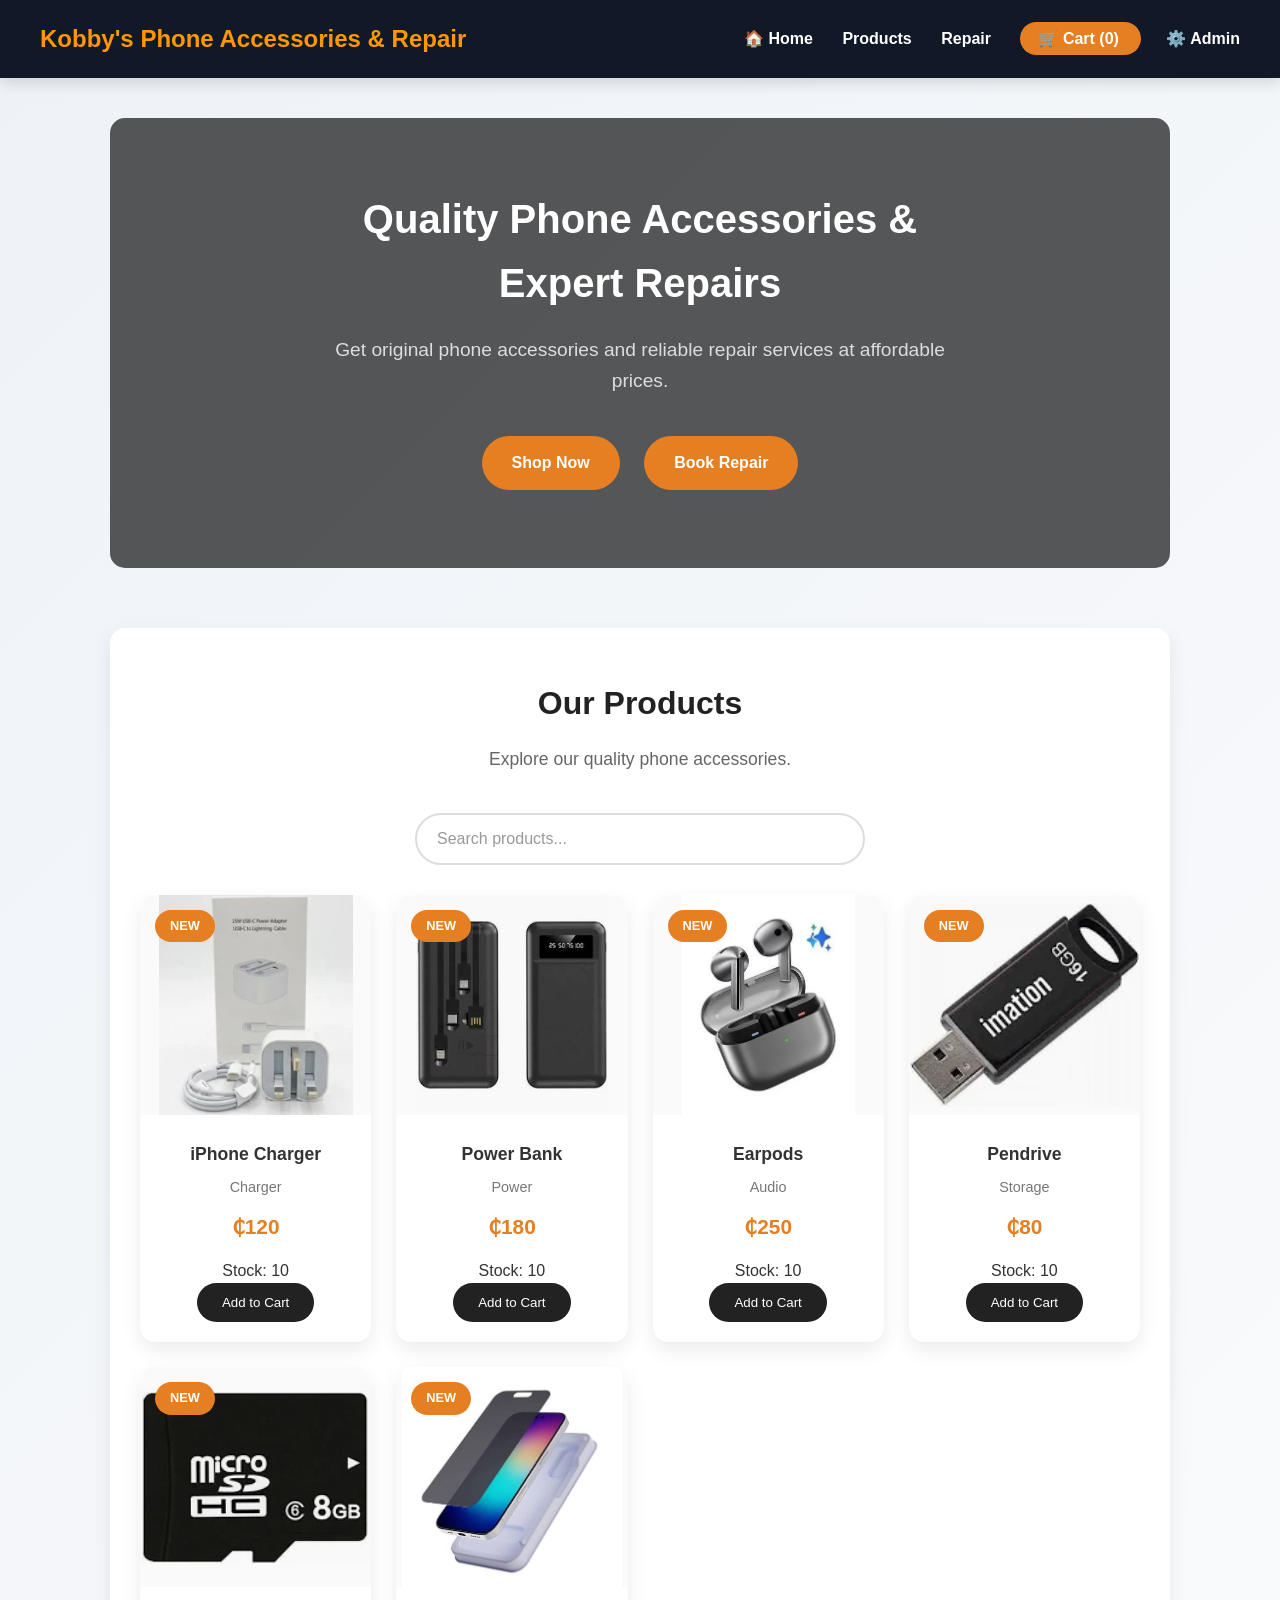
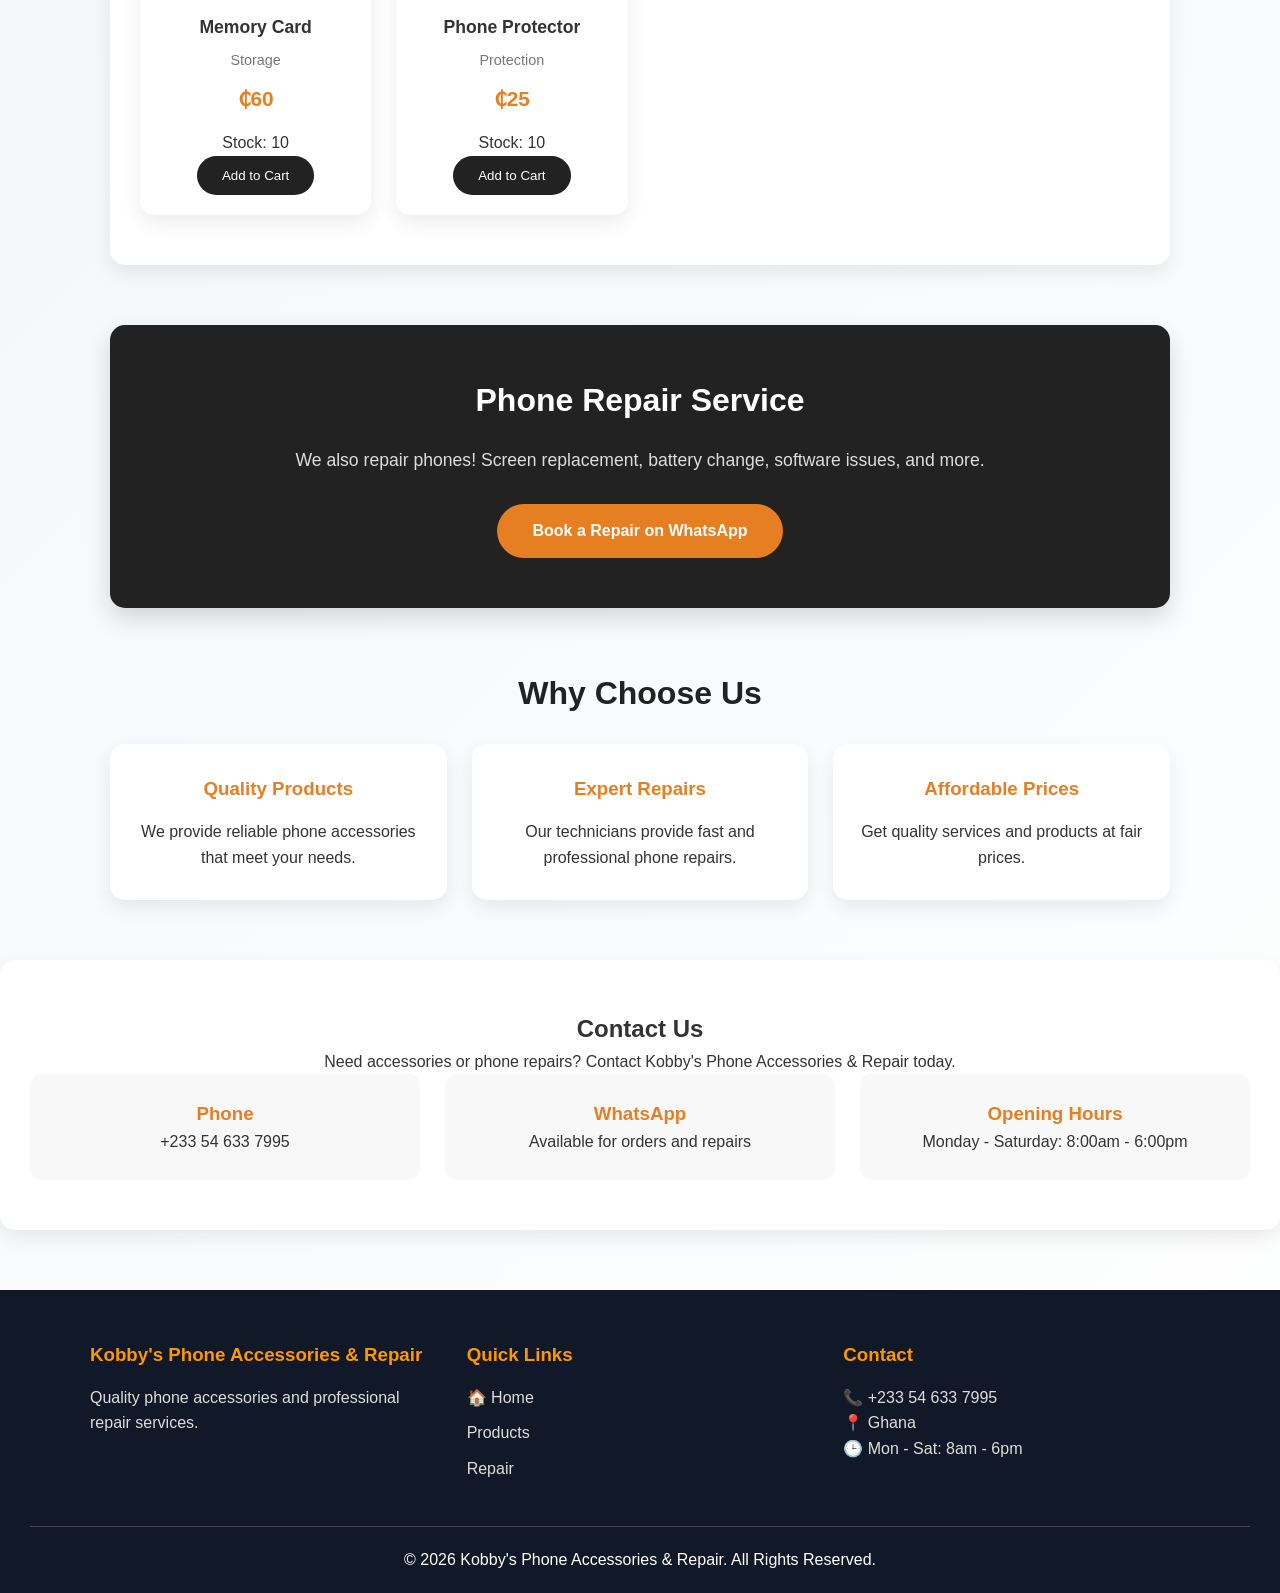
==== index.html @ e7583366 "First upload of Kobby Phone Accessories website" ====
<!DOCTYPE html>
<html lang="en">

<head>

<meta charset="UTF-8">

<meta name="viewport" content="width=device-width, initial-scale=1.0">

<title>
Kobby's Phone Accessories & Repair
</title>

<link rel="stylesheet" href="css/style.css">

</head>


<body>


<header>

<h1>
Kobby's Phone Accessories & Repair
</h1>


<nav>

<a href="index.html">
🏠 Home
</a>


<a href="#products">
Products
</a>


<a href="#repair">
Repair
</a>


<a href="cart.html" class="cart-link">
🛒 Cart (<span id="cart-count">0</span>)
</a>


<a href="admin-login.html">
⚙️ Admin
</a>


</nav>

</header>




<main>


<!-- HERO SECTION -->

<section class="hero">


<div class="hero-content">


<h2>
Quality Phone Accessories & Expert Repairs
</h2>



<p>
Get original phone accessories and reliable repair services 
at affordable prices.
</p>



<div class="hero-buttons">


<a href="#products">
Shop Now
</a>


<a href="#repair">
Book Repair
</a>


</div>


</div>


</section>





<!-- PRODUCTS SECTION -->

<section class="shop-section" id="products">


<h2>
Our Products
</h2>



<p class="shop-description">
Explore our quality phone accessories.
</p>

<input 
type="text"
id="product-search"
placeholder="Search products..."
>


<!-- Products loaded automatically from Admin -->

<div class="products" id="product-list">


</div>



</section>
<!-- REPAIR SERVICE SECTION -->

<section class="repair-section" id="repair">


<h2>
Phone Repair Service
</h2>



<p>
We also repair phones! Screen replacement, battery change,
software issues, and more.
</p>




<a href="https://wa.me/233546337995?text=Hello%20Kobby%2C%20I%20want%20to%20book%20a%20phone%20repair"
class="repair-btn"
target="_blank">

Book a Repair on WhatsApp

</a>



</section>






<!-- WHY CHOOSE US SECTION -->

<section class="why-us">


<h2>
Why Choose Us
</h2>




<div class="features">



<div class="feature-card">


<h3>
Quality Products
</h3>


<p>
We provide reliable phone accessories
that meet your needs.
</p>


</div>





<div class="feature-card">


<h3>
Expert Repairs
</h3>


<p>
Our technicians provide fast and
professional phone repairs.
</p>


</div>





<div class="feature-card">


<h3>
Affordable Prices
</h3>


<p>
Get quality services and products
at fair prices.
</p>


</div>



</div>



</section>



</main>






<!-- CONTACT SECTION -->

<section class="contact-section">


<h2>
Contact Us
</h2>



<p>
Need accessories or phone repairs?
Contact Kobby's Phone Accessories & Repair today.
</p>




<div class="contact-info">



<div>

<h3>
Phone
</h3>


<p>
+233 54 633 7995
</p>


</div>





<div>

<h3>
WhatsApp
</h3>


<p>
Available for orders and repairs
</p>


</div>





<div>

<h3>
Opening Hours
</h3>


<p>
Monday - Saturday: 8:00am - 6:00pm
</p>


</div>



</div>



</section>
<footer>


<div class="footer-content">



<div class="footer-box">


<h3>
Kobby's Phone Accessories & Repair
</h3>



<p>
Quality phone accessories and
professional repair services.
</p>



</div>






<div class="footer-box">


<h3>
Quick Links
</h3>



<a href="index.html">
🏠 Home
</a>



<a href="#products">
Products
</a>



<a href="#repair">
Repair
</a>



</div>







<div class="footer-box">


<h3>
Contact
</h3>



<p>
📞 +233 54 633 7995
</p>



<p>
📍 Ghana
</p>



<p>
🕒 Mon - Sat: 8am - 6pm
</p>



</div>




</div>





<div class="copyright">


<p>

&copy; 2026 Kobby's Phone Accessories & Repair.
All Rights Reserved.

</p>


</div>



</footer>





<script src="js/script.js"></script>


</body>

</html>
---- css/style.css ----
/* =========================
   RESET
========================= */

* {
    margin: 0;
    padding: 0;
    box-sizing: border-box;
}


/* =========================
   BODY DESIGN
========================= */

body {

    font-family: Arial, Helvetica, sans-serif;

    line-height: 1.6;

    background: linear-gradient(
        135deg,
        #eef2f7,
        #ffffff
    );

    color: #333;

}



/* =========================
   HEADER DESIGN
========================= */

header {

    background:#111827;

    color:white;

    padding:20px 40px;

    display:flex;

    justify-content:space-between;

    align-items:center;

    flex-wrap:wrap;

    box-shadow:0 4px 15px rgba(0,0,0,0.15);

    position:sticky;

    top:0;

    z-index:1000;

}


header h1 {

    font-size:1.5rem;

    color:#ff9800;

}


nav a {

    color:white;

    text-decoration:none;

    margin-left:25px;

    font-size:1rem;

    font-weight:bold;

    transition:0.3s;

}


nav a:hover {

    color:#ff9800;

}

/* Cart Button */

.cart-link {

    background:#e67e22;

    padding:8px 18px;

    border-radius:25px;

}


.cart-link:hover {

    background:#d35400;

    color:white;

}

nav a:hover {

    color:#ffcc00;

}



/* =========================
   MAIN
========================= */

main {

    max-width:1100px;

    margin:40px auto;

    padding:0 20px;

}


main h2 {

    margin-bottom:25px;

    text-align:center;

    font-size:2rem;

    color:#222;

}



main section {

    margin-bottom:60px;

}




/* =========================
   HERO SECTION
========================= */

.hero {

    background:linear-gradient(
        rgba(0,0,0,0.65),
        rgba(0,0,0,0.65)
    );

    min-height:450px;

    border-radius:15px;

    display:flex;

    justify-content:center;

    align-items:center;

    text-align:center;

    color:white;

}


.hero-content {

    max-width:700px;

    padding:30px;

}


.hero-content h2 {

    font-size:2.5rem;

    margin-bottom:20px;

    color:white;

}


.hero-content p {

    font-size:1.2rem;

    color:#ddd;

    margin-bottom:30px;

}



.hero-buttons a {

    display:inline-block;

    background:#e67e22;

    color:white;

    text-decoration:none;

    padding:14px 30px;

    border-radius:30px;

    margin:10px;

    font-weight:bold;

    transition:0.3s;

}


.hero-buttons a:hover {

    background:#d35400;

    transform:translateY(-3px);

}




/* =========================
   PRODUCTS
========================= */


.products {

    display:grid;

    grid-template-columns:repeat(auto-fit,minmax(220px,1fr));

    gap:25px;

}



.product-card {

    background:white;

    border-radius:15px;

    overflow:hidden;

    box-shadow:0 8px 20px rgba(0,0,0,0.08);

    transition:0.3s;

    text-align:center;

    padding-bottom:20px;

}



.product-card:hover {

    transform:translateY(-8px);

    box-shadow:0 15px 30px rgba(0,0,0,0.15);

}



.product-card img {

    width:100%;

    height:220px;

    object-fit:contain;

    background:#fafafa;

}



.product-card h3 {

    margin:18px 10px 8px;

    font-size:1.1rem;

}



.product-card .price {

    font-size:1.3rem;

    font-weight:bold;

    color:#e67e22;

    margin-bottom:15px;

}



.product-card button {

    background:#222;

    color:white;

    border:none;

    padding:12px 25px;

    border-radius:25px;

    cursor:pointer;

    transition:0.3s;

}



.product-card button:hover {

    background:#e67e22;

}



/* =========================
   REPAIR SECTION
========================= */


.repair-section {

    background:#222;

    color:white;

    padding:50px 30px;

    border-radius:15px;

    text-align:center;

    box-shadow:0 10px 25px rgba(0,0,0,0.15);

}



.repair-section h2 {

    color:white;

    font-size:2rem;

    margin-bottom:20px;

}



.repair-section p {

    color:#ddd;

    max-width:700px;

    margin:0 auto 30px;

    font-size:1.1rem;

}



.repair-btn {

    display:inline-block;

    background:#e67e22;

    color:white;

    text-decoration:none;

    padding:14px 35px;

    border-radius:30px;

    font-weight:bold;

}



.repair-btn:hover {

    background:#d35400;

}




/* =========================
   WHY CHOOSE US
========================= */


.why-us {

    text-align:center;

}



.features {

    display:grid;

    grid-template-columns:repeat(auto-fit,minmax(220px,1fr));

    gap:25px;

}



.feature-card {

    background:white;

    padding:30px 20px;

    border-radius:15px;

    box-shadow:0 8px 20px rgba(0,0,0,0.08);

    transition:0.3s;

}



.feature-card:hover {

    transform:translateY(-8px);

}



.feature-card h3 {

    color:#e67e22;

    margin-bottom:15px;

}



/* =========================
   CONTACT SECTION
========================= */


.contact-section {

    background:white;

    padding:50px 30px;

    border-radius:15px;

    text-align:center;

    box-shadow:0 8px 20px rgba(0,0,0,0.08);

}



.contact-info {

    display:grid;

    grid-template-columns:repeat(auto-fit,minmax(220px,1fr));

    gap:25px;

}



.contact-info div {

    background:#f8f8f8;

    padding:25px;

    border-radius:12px;

}



.contact-info h3 {

    color:#e67e22;

}




/* =========================
   CART
========================= */


#cart-items {

    margin-top:25px;

}


#checkout-btn {

    background:#27ae60;

    color:white;

    border:none;

    padding:12px 28px;

    border-radius:5px;

    cursor:pointer;

}



/* =========================
   FOOTER DESIGN
========================= */


footer {

    background:#111827;

    color:white;

    margin-top:60px;

    padding:50px 30px 20px;

}



.footer-content {

    max-width:1100px;

    margin:auto;

    display:grid;

    grid-template-columns:repeat(auto-fit,minmax(220px,1fr));

    gap:30px;

}



.footer-box h3 {

    color:#ff9800;

    margin-bottom:15px;

}



.footer-box p {

    color:#ddd;

}



.footer-box a {

    display:block;

    color:#ddd;

    text-decoration:none;

    margin-bottom:10px;

}



.footer-box a:hover {

    color:#ff9800;

}



.copyright {

    text-align:center;

    border-top:1px solid #444;

    margin-top:35px;

    padding-top:20px;

}




/* =========================
   MOBILE
========================= */


@media(max-width:600px){


header {

    flex-direction:column;

    text-align:center;

}


nav a {

    margin:0 10px;

}


.hero-content h2 {

    font-size:1.8rem;

}


.contact-info {

    grid-template-columns:1fr;

}


}
/* =========================
   SHOP SECTION
========================= */

.shop-section {

    text-align:center;

}


.shop-description {

    max-width:700px;

    margin:0 auto 35px;

    color:#555;

    font-size:1.1rem;

}
/* =========================
   SHOP SECTION DESIGN
========================= */

.shop-section {

    background:white;

    padding:50px 30px;

    border-radius:15px;

    box-shadow:0 8px 20px rgba(0,0,0,0.08);

}


.shop-section h2 {

    color:#222;

    margin-bottom:15px;

}


.shop-description {

    max-width:700px;

    margin:0 auto 40px;

    color:#666;

    font-size:1.1rem;

}
/* =========================
   CART PAGE DESIGN
========================= */


.cart-section {

    background:white;

    padding:40px 30px;

    border-radius:15px;

    box-shadow:0 8px 20px rgba(0,0,0,0.08);

}



.cart-section h2 {

    text-align:center;

    margin-bottom:30px;

    color:#222;

}



#cart-items {

    margin-top:20px;

}



.cart-item {

    display:flex;

    justify-content:space-between;

    align-items:center;

    background:#f8f8f8;

    padding:20px;

    margin-bottom:15px;

    border-radius:10px;

}



.cart-item h3 {

    margin-bottom:5px;

}



.cart-item p {

    color:#e67e22;

    font-weight:bold;

}



.cart-summary {

    margin-top:35px;

    padding:25px;

    background:#111827;

    color:white;

    border-radius:12px;

    text-align:right;

}



.cart-summary h3 {

    margin-bottom:20px;

}



#checkout-btn {

    display:inline-block;

    background:#e67e22;

    color:white;

    text-decoration:none;

    border:none;

    padding:14px 30px;

    border-radius:30px;

    cursor:pointer;

    font-weight:bold;

}


#checkout-btn:hover {

    background:#d35400;

}



#checkout-btn:hover {

    background:#d35400;

}
/* =========================
   CART BUTTONS DESIGN
========================= */


.cart-item button {

    border:none;

    padding:8px 14px;

    margin-left:8px;

    border-radius:20px;

    cursor:pointer;

    font-weight:bold;

}



.cart-item button:first-of-type,
.cart-item button:nth-of-type(2) {

    background:#111827;

    color:white;

}



.cart-item button:first-of-type:hover,
.cart-item button:nth-of-type(2):hover {

    background:#ff9800;

}



.cart-item button:last-child {

    background:#e74c3c;

    color:white;

}



.cart-item button:last-child:hover {

    background:#c0392b;

}



.cart-item span {

    font-weight:bold;

    margin:0 10px;

}
/* =========================
   CHECKOUT PAGE
========================= */

.checkout-section {

    max-width:600px;

    margin:60px auto;

    background:white;

    padding:40px;

    border-radius:20px;

    box-shadow:0 10px 25px rgba(0,0,0,0.1);

    text-align:center;

}


.checkout-section h2 {

    font-size:2rem;

    margin-bottom:30px;

    color:#222;

}



#checkout-form input,
#checkout-form textarea {

    width:100%;

    padding:15px;

    margin-bottom:20px;

    border:1px solid #ddd;

    border-radius:10px;

    font-size:1rem;

    outline:none;

}



#checkout-form input:focus,
#checkout-form textarea:focus {

    border-color:#e67e22;

}



#checkout-form textarea {

    height:120px;

    resize:none;

}



#checkout-total {

    margin:20px 0;

    color:#e67e22;

    font-size:1.4rem;

}



#checkout-form button {

    background:#27ae60;

    color:white;

    border:none;

    padding:15px 40px;

    border-radius:30px;

    cursor:pointer;

    font-weight:bold;

    font-size:1rem;

}



#checkout-form button:hover {

    background:#219150;

}
/* =========================
   ORDER SUMMARY
========================= */

#order-summary {

    background:#f8f8f8;

    padding:20px;

    border-radius:15px;

    margin-bottom:25px;

    text-align:left;

}



.summary-item {

    display:flex;

    justify-content:space-between;

    align-items:center;

    padding:12px 0;

    border-bottom:1px solid #ddd;

}



.summary-item:last-child {

    border-bottom:none;

}



.summary-item p {

    margin:0;

    color:#333;

}



.summary-item strong {

    color:#e67e22;

}
/* =========================
   CHECKOUT PAGE
========================= */


.checkout-section {

    max-width:700px;

    margin:50px auto;

    background:white;

    padding:40px;

    border-radius:20px;

    box-shadow:0 10px 25px rgba(0,0,0,0.1);

}


.checkout-section h2 {

    text-align:center;

    margin-bottom:30px;

    color:#222;

}



.checkout-box {

    background:#f8fafc;

    padding:25px;

    margin-bottom:25px;

    border-radius:15px;

}



.checkout-box h3 {

    margin-bottom:20px;

    color:#e67e22;

}



.checkout-box input,
.checkout-box textarea {

    width:100%;

    padding:15px;

    margin-bottom:15px;

    border:1px solid #ddd;

    border-radius:10px;

    font-size:1rem;

}



.checkout-box textarea {

    height:120px;

    resize:none;

}



.place-order-btn {

    width:100%;

    background:#27ae60;

    color:white;

    border:none;

    padding:15px;

    border-radius:30px;

    font-size:1.1rem;

    font-weight:bold;

    cursor:pointer;

    transition:0.3s;

}



.place-order-btn:hover {

    background:#219150;

}
/* =========================
   ORDER SUMMARY DESIGN
========================= */

#order-summary {

    margin-top:20px;

}


.summary-item {

    display:flex;

    justify-content:space-between;

    align-items:center;

    background:white;

    padding:15px;

    margin-bottom:12px;

    border-radius:10px;

    border:1px solid #eee;

}


.summary-item p {

    margin:0;

    color:#333;

}


.summary-item strong {

    color:#e67e22;

    font-size:1.1rem;

}
/* =========================
   CART PAGE DESIGN
========================= */


.cart-section {

    background:white;

    padding:40px;

    border-radius:20px;

    box-shadow:0 10px 25px rgba(0,0,0,0.1);

}



.cart-section h2 {

    text-align:center;

    margin-bottom:30px;

}



.cart-item {

    display:flex;

    justify-content:space-between;

    align-items:center;

    background:#f8fafc;

    padding:20px;

    margin-bottom:15px;

    border-radius:15px;

}



.cart-item h3 {

    margin-bottom:5px;

}



.cart-item p {

    color:#666;

}



.cart-item button {

    border:none;

    padding:8px 14px;

    margin-left:5px;

    border-radius:20px;

    cursor:pointer;

    background:#222;

    color:white;

}



.cart-item button:hover {

    background:#e67e22;

}



.cart-summary {

    margin-top:30px;

    text-align:right;

}



#checkout-btn {

    display:inline-block;

    background:#27ae60;

    color:white;

    padding:14px 30px;

    border-radius:30px;

    text-decoration:none;

    font-weight:bold;

}



#checkout-btn:hover {

    background:#219150;

}
/* =========================
   IMPROVED MOBILE DESIGN
========================= */

@media(max-width:600px){


/* BODY */

body {

    overflow-x:hidden;

}


/* HEADER */

header {

    padding:15px 15px;

    flex-direction:column;

    gap:15px;

}


header h1 {

    font-size:1.2rem;

    text-align:center;

}


nav {

    display:flex;

    flex-wrap:wrap;

    justify-content:center;

    gap:10px;

}


nav a {

    margin:0;

    font-size:0.9rem;

}



/* MAIN */

main {

    margin:20px auto;

    padding:0 12px;

}



/* HERO */

.hero {

    min-height:380px;

    border-radius:12px;

}


.hero-content {

    padding:20px;

}


.hero-content h2 {

    font-size:1.6rem;

}


.hero-content p {

    font-size:1rem;

}



.hero-buttons a {

    display:block;

    margin:12px auto;

    width:80%;

}



/* PRODUCTS */

.shop-section {

    padding:25px 15px;

}


.products {

    grid-template-columns:1fr;

    gap:20px;

}



.product-card {

    width:100%;

}


.product-card img {

    height:200px;

}



/* REPAIR */

.repair-section {

    padding:30px 15px;

}


.repair-section h2 {

    font-size:1.5rem;

}



/* FEATURES */

.features {

    grid-template-columns:1fr;

}


.feature-card {

    padding:25px 15px;

}



/* CONTACT */

.contact-section {

    padding:30px 15px;

}


.contact-info {

    grid-template-columns:1fr;

}



/* CART */

.cart-section {

    padding:20px 15px;

}



.cart-item {

    flex-direction:column;

    align-items:flex-start;

    gap:15px;

}


.cart-item div:last-child {

    width:100%;

    display:flex;

    justify-content:center;

    flex-wrap:wrap;

}



.cart-item button {

    margin:5px;

}



/* CART SUMMARY */

.cart-summary {

    text-align:center;

}



#checkout-btn {

    width:100%;

    text-align:center;

}



/* CHECKOUT */


.checkout-section {

    padding:25px 15px;

    margin:30px auto;

}



.checkout-section h2 {

    font-size:1.5rem;

}



#checkout-form input,
#checkout-form textarea {

    font-size:16px;

}



/* ORDER SUMMARY */

.summary-item {

    flex-direction:column;

    align-items:flex-start;

    gap:8px;

}



/* FOOTER */

footer {

    padding:25px 15px;

}


.footer-content {

    display:block;

}


.footer-box {

    margin-bottom:25px;

}


}
/* =========================
   PRODUCT CARD IMPROVEMENT
========================= */

.product-card {

    position:relative;

    overflow:hidden;

}


.product-card img {

    transition:0.4s;

}


.product-card:hover img {

    transform:scale(1.05);

}


/* PRODUCT BADGE */

.product-badge {

    position:absolute;

    top:15px;

    left:15px;

    background:#e67e22;

    color:white;

    padding:6px 15px;

    border-radius:20px;

    font-size:0.8rem;

    font-weight:bold;

}



/* CATEGORY */

.category {

    color:#777;

    font-size:0.9rem;

    margin-bottom:10px;

}



/* MOBILE PRODUCT DESIGN */

@media(max-width:600px){


.product-card {

    border-radius:20px;

    padding-bottom:25px;

}


.product-card img {

    height:230px;

}


.product-card h3 {

    font-size:1.2rem;

}


.product-card .price {

    font-size:1.5rem;

}


.product-card button {

    width:80%;

    padding:14px;

}


}
/* =========================
   PROFESSIONAL CART DESIGN
========================= */


.cart-section {

    max-width:900px;

    margin:40px auto;

}



.cart-item {

    background:white;

    border-left:5px solid #e67e22;

    box-shadow:0 8px 20px rgba(0,0,0,0.08);

    transition:0.3s;

}


.cart-item:hover {

    transform:translateY(-3px);

}



.cart-item h3 {

    color:#222;

}



.cart-item p {

    font-size:1.1rem;

}



/* Quantity buttons */

.cart-item button {

    min-width:35px;

}



.cart-item span {

    background:#e67e22;

    color:white;

    padding:5px 12px;

    border-radius:20px;

}



/* Cart total */

.cart-summary h3 {

    font-size:1.5rem;

}



/* Mobile */

@media(max-width:600px){


.cart-section {

    margin:20px auto;

}


.cart-item {

    text-align:center;

}


.cart-item div:first-child {

    width:100%;

}


.cart-summary {

    padding:20px;

}


}
/* =========================
   PROFESSIONAL CHECKOUT DESIGN
========================= */


.checkout-section {

    max-width:700px;

    margin:50px auto;

    background:white;

    padding:40px;

    border-radius:20px;

    box-shadow:0 10px 30px rgba(0,0,0,0.12);

}



.checkout-section h2 {

    text-align:center;

    color:#111827;

    margin-bottom:30px;

    font-size:2rem;

}



/* FORM INPUTS */

#checkout-form input,
#checkout-form textarea {

    background:#f8fafc;

    border:2px solid #eee;

    transition:0.3s;

}



#checkout-form input:focus,
#checkout-form textarea:focus {

    border-color:#e67e22;

    background:white;

}



/* ORDER SUMMARY */

#order-summary {

    margin-top:25px;

    background:#f8fafc;

    border-radius:15px;

    padding:20px;

}



.summary-item {

    background:white;

    padding:15px;

    border-radius:10px;

    margin-bottom:10px;

    box-shadow:0 5px 10px rgba(0,0,0,0.05);

}



/* TOTAL */

#checkout-total {

    background:#111827;

    color:white;

    padding:15px;

    border-radius:10px;

    text-align:center;

}



/* PLACE ORDER BUTTON */

#checkout-form button {

    width:100%;

    background:#27ae60;

    padding:16px;

    font-size:1.1rem;

}



#checkout-form button:hover {

    background:#219150;

}



/* MOBILE CHECKOUT */

@media(max-width:600px){


.checkout-section {

    padding:25px 15px;

    margin:25px 10px;

}


.checkout-section h2 {

    font-size:1.6rem;

}


}
/* =========================
   ADMIN DASHBOARD DESIGN
========================= */


.admin-dashboard {

    margin:50px auto;

    background:white;

    padding:40px;

    border-radius:20px;

    box-shadow:0 10px 30px rgba(0,0,0,0.1);

}



.admin-dashboard h2 {

    text-align:center;

    margin-bottom:35px;

    color:#111827;

}



.admin-cards {

    display:grid;

    grid-template-columns:repeat(auto-fit,minmax(220px,1fr));

    gap:25px;

}



.admin-card {

    background:#111827;

    color:white;

    padding:30px;

    border-radius:15px;

    text-align:center;

    transition:0.3s;

}



.admin-card:hover {

    transform:translateY(-8px);

}



.admin-card h3 {

    margin-bottom:15px;

    color:#ff9800;

}



.admin-card p {

    font-size:2rem;

    font-weight:bold;

}



/* MOBILE ADMIN */

@media(max-width:600px){


.admin-dashboard {

    padding:25px 15px;

}


.admin-card p {

    font-size:1.6rem;

}


}
/* =========================
   ADMIN PRODUCT TABLE
========================= */


.admin-products {

    margin:50px auto;

    background:white;

    padding:40px;

    border-radius:20px;

    box-shadow:0 10px 25px rgba(0,0,0,0.1);

}



.admin-products h2 {

    text-align:center;

    margin-bottom:30px;

}



.admin-products table {

    width:100%;

    border-collapse:collapse;

}



.admin-products th {

    background:#111827;

    color:white;

    padding:15px;

    text-align:left;

}



.admin-products td {

    padding:15px;

    border-bottom:1px solid #ddd;

}



.admin-products tr:hover {

    background:#f8fafc;

}



.admin-products button {

    background:#e74c3c;

    color:white;

    border:none;

    padding:8px 15px;

    border-radius:20px;

    cursor:pointer;

}



.admin-products button:hover {

    background:#c0392b;

}





/* =========================
   ADD PRODUCT FORM
========================= */


.add-product {

    margin:50px auto;

    background:white;

    padding:40px;

    border-radius:20px;

    box-shadow:0 10px 25px rgba(0,0,0,0.1);

}



.add-product h2 {

    text-align:center;

    margin-bottom:30px;

}



#product-form {

    display:grid;

    gap:15px;

}



#product-form input {

    padding:15px;

    border:1px solid #ddd;

    border-radius:10px;

    font-size:1rem;

}



#product-form button {

    background:#27ae60;

    color:white;

    border:none;

    padding:15px;

    border-radius:30px;

    font-weight:bold;

    cursor:pointer;

}



#product-form button:hover {

    background:#219150;

}





/* MOBILE ADMIN */

@media(max-width:600px){


.admin-products,
.add-product {

    padding:20px;

    margin:30px 15px;

}



.admin-products table {

    font-size:0.85rem;

}



.admin-products th,
.admin-products td {

    padding:10px;

}


}
/* =========================
   ADMIN ORDERS TABLE
========================= */


.admin-orders {

    margin:50px auto;

    background:white;

    padding:40px;

    border-radius:20px;

    box-shadow:0 10px 25px rgba(0,0,0,0.1);

}



.admin-orders h2 {

    text-align:center;

    margin-bottom:30px;

    color:#111827;

}



.admin-orders table {

    width:100%;

    border-collapse:collapse;

}



.admin-orders th {

    background:#111827;

    color:white;

    padding:15px;

    text-align:left;

}



.admin-orders td {

    padding:15px;

    border-bottom:1px solid #eee;

    color:#444;

}



.admin-orders tr:hover {

    background:#f8fafc;

}



/* Delete Button */

.admin-orders button {

    background:#e74c3c;

    color:white;

    border:none;

    padding:8px 18px;

    border-radius:20px;

    cursor:pointer;

    font-weight:bold;

}



.admin-orders button:hover {

    background:#c0392b;

}



/* MOBILE ORDERS */

@media(max-width:600px){


.admin-orders {

    padding:20px;

    margin:30px 15px;

    overflow-x:auto;

}



.admin-orders table {

    min-width:600px;

}


}
/* ===============================
   ADMIN SEARCH BOX
================================ */


#product-search {

    width:100%;

    max-width:450px;

    padding:15px 20px;

    margin:20px auto 30px;

    display:block;

    border:2px solid #ddd;

    border-radius:30px;

    font-size:1rem;

    outline:none;

    transition:0.3s;

}



#product-search:focus {

    border-color:#e67e22;

    box-shadow:0 0 10px rgba(230,126,34,0.3);

}



#product-search::placeholder {

    color:#999;

}

/* ===============================
   STOCK STATUS
================================ */


.low-stock {

    color:#e67e22;

    font-weight:bold;

    font-size:0.9rem;

}



.out-stock {

    color:#e74c3c;

    font-weight:bold;

    font-size:0.9rem;

}



.available {

    color:#27ae60;

    font-weight:bold;

    font-size:0.9rem;

}
/* ===============================
   STOCK STATUS
=============================== */


.out-stock{

color:red;
font-weight:bold;
font-size:14px;

}



.low-stock{

color:orange;
font-weight:bold;
font-size:14px;

}



.available{

color:green;
font-weight:bold;
font-size:14px;

}
/* =========================
   ORDER SUCCESS PAGE
========================= */


.success-section{

max-width:700px;

margin:70px auto;

background:white;

padding:50px 35px;

border-radius:25px;

text-align:center;

box-shadow:0 15px 40px rgba(0,0,0,0.12);

}



/* SUCCESS ICON */

.success-icon{

width:90px;

height:90px;

margin:0 auto 25px;

background:#27ae60;

color:white;

font-size:55px;

font-weight:bold;

border-radius:50%;

display:flex;

align-items:center;

justify-content:center;

}



/* TITLE */

.success-section h2{

color:#27ae60;

font-size:2.2rem;

margin-bottom:20px;

}



.success-message{

color:#555;

font-size:1.1rem;

line-height:1.6;

}




/* ORDER BOX */


.order-box{

background:#f5f5f5;

padding:25px;

border-radius:15px;

margin:30px 0;

text-align:left;

}



.order-box h3{

margin-bottom:15px;

color:#222;

}



.order-box p{

color:#555;

margin:10px 0;

}



/* BUTTONS */


.success-buttons{

display:flex;

justify-content:center;

gap:15px;

flex-wrap:wrap;

}



.success-buttons a{

background:#e67e22;

color:white;

padding:14px 30px;

border-radius:30px;

text-decoration:none;

font-weight:bold;

transition:0.3s;

}



.success-buttons a:hover{

transform:translateY(-3px);

}



.whatsapp-btn{

background:#27ae60 !important;

}
/* =========================
   SUCCESS PAGE MOBILE
========================= */


@media(max-width:600px){


.success-section{

margin:40px 15px;

padding:35px 20px;

}



.success-icon{

width:75px;

height:75px;

font-size:45px;

}



.success-section h2{

font-size:1.6rem;

}



.success-message{

font-size:1rem;

}



.order-box{

padding:20px;

}



.success-buttons{

flex-direction:column;

}



.success-buttons a{

width:100%;

box-sizing:border-box;

}


}
/* =========================
   ADMIN PRODUCT TABLE
========================= */


.admin-products table{

width:100%;

border-collapse:collapse;

margin-top:20px;

background:white;

border-radius:15px;

overflow:hidden;

}



.admin-products th{

background:#222;

color:white;

padding:15px;

text-align:left;

}



.admin-products td{

padding:15px;

border-bottom:1px solid #ddd;

}




.admin-products tr:hover{

background:#f8f8f8;

}





/* =========================
   ADMIN BUTTONS
========================= */


.edit-btn{

background:#3498db;

color:white;

border:none;

padding:8px 15px;

border-radius:8px;

cursor:pointer;

margin-right:5px;

}



.edit-btn:hover{

background:#2980b9;

}




.delete-btn{

background:#e74c3c;

color:white;

border:none;

padding:8px 15px;

border-radius:8px;

cursor:pointer;

}



.delete-btn:hover{

background:#c0392b;

}




/* =========================
   STOCK STATUS
========================= */


.available{

color:#27ae60;

font-weight:bold;

}



.low-stock{

color:#f39c12;

font-weight:bold;

}



.out-stock{

color:#e74c3c;

font-weight:bold;

}




/* =========================
   ADMIN MOBILE
========================= */


@media(max-width:700px){



.admin-products{

overflow-x:auto;

}



.admin-products table{

min-width:700px;

}



}
/* =========================
   ORDER DETAILS MODAL
========================= */


.order-modal{

display:none;

position:fixed;

top:0;

left:0;

width:100%;

height:100%;

background:rgba(0,0,0,0.6);

align-items:center;

justify-content:center;

z-index:9999;

}



.order-modal-content{

background:white;

width:90%;

max-width:600px;

padding:35px;

border-radius:20px;

position:relative;

box-shadow:0 10px 30px rgba(0,0,0,0.3);

}



.order-modal-content h2{

text-align:center;

margin-bottom:20px;

color:#222;

}



.order-modal-content p{

margin:10px 0;

color:#555;

}



.close-modal{

position:absolute;

right:20px;

top:10px;

font-size:30px;

cursor:pointer;

color:#e74c3c;

}
/* =========================
   ORDER STATUS COLORS
========================= */


.status-pending{

background:#f39c12;

color:white;

padding:6px 12px;

border-radius:20px;

font-weight:bold;

}



.status-processing{

background:#3498db;

color:white;

padding:6px 12px;

border-radius:20px;

font-weight:bold;

}



.status-delivered{

background:#27ae60;

color:white;

padding:6px 12px;

border-radius:20px;

font-weight:bold;

}



.status-cancelled{

background:#e74c3c;

color:white;

padding:6px 12px;

border-radius:20px;

font-weight:bold;

}
/* =========================
   INVENTORY REPORT
========================= */

.inventory-report{

margin:60px auto;

padding:40px;

background:#ffffff;

border-radius:20px;

box-shadow:0 10px 25px rgba(0,0,0,0.08);

}

.inventory-report h2{

margin-bottom:25px;

color:#333;

}

.inventory-cards{

display:grid;

grid-template-columns:repeat(auto-fit,minmax(220px,1fr));

gap:25px;

}
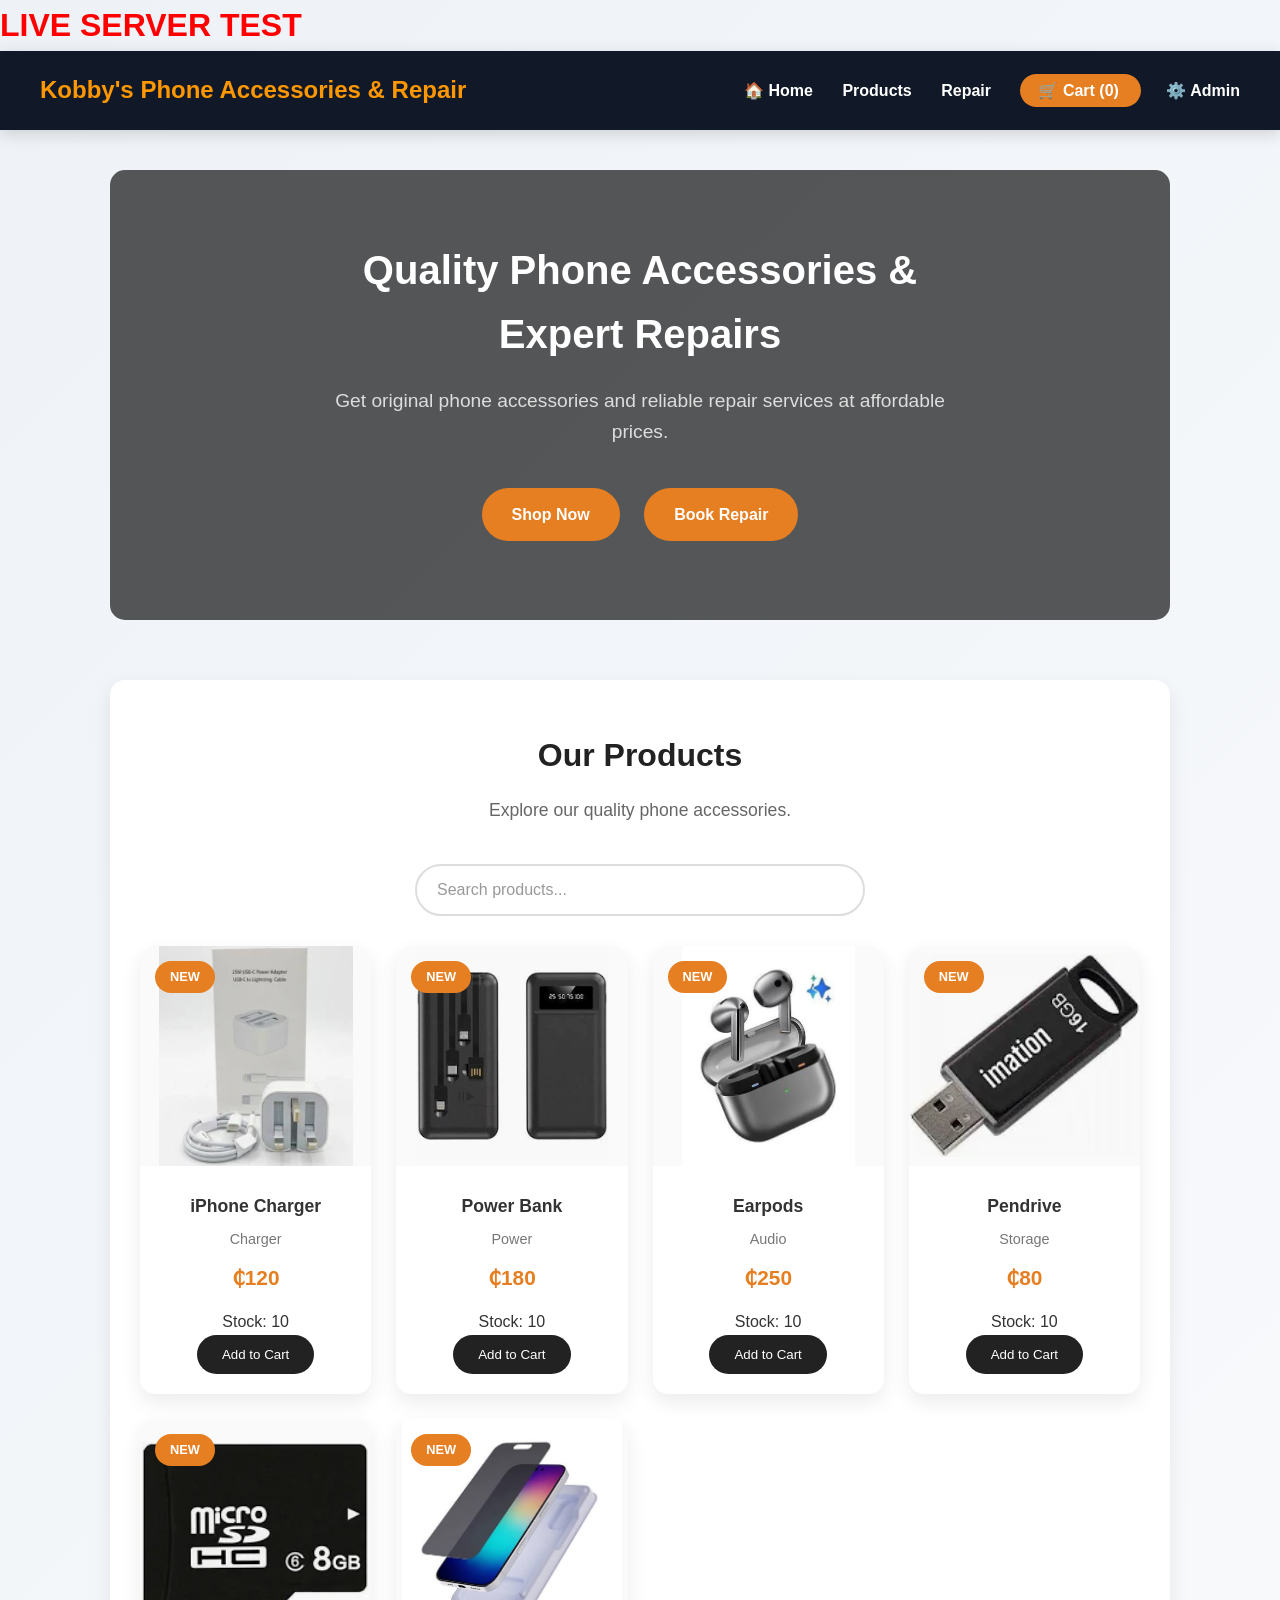
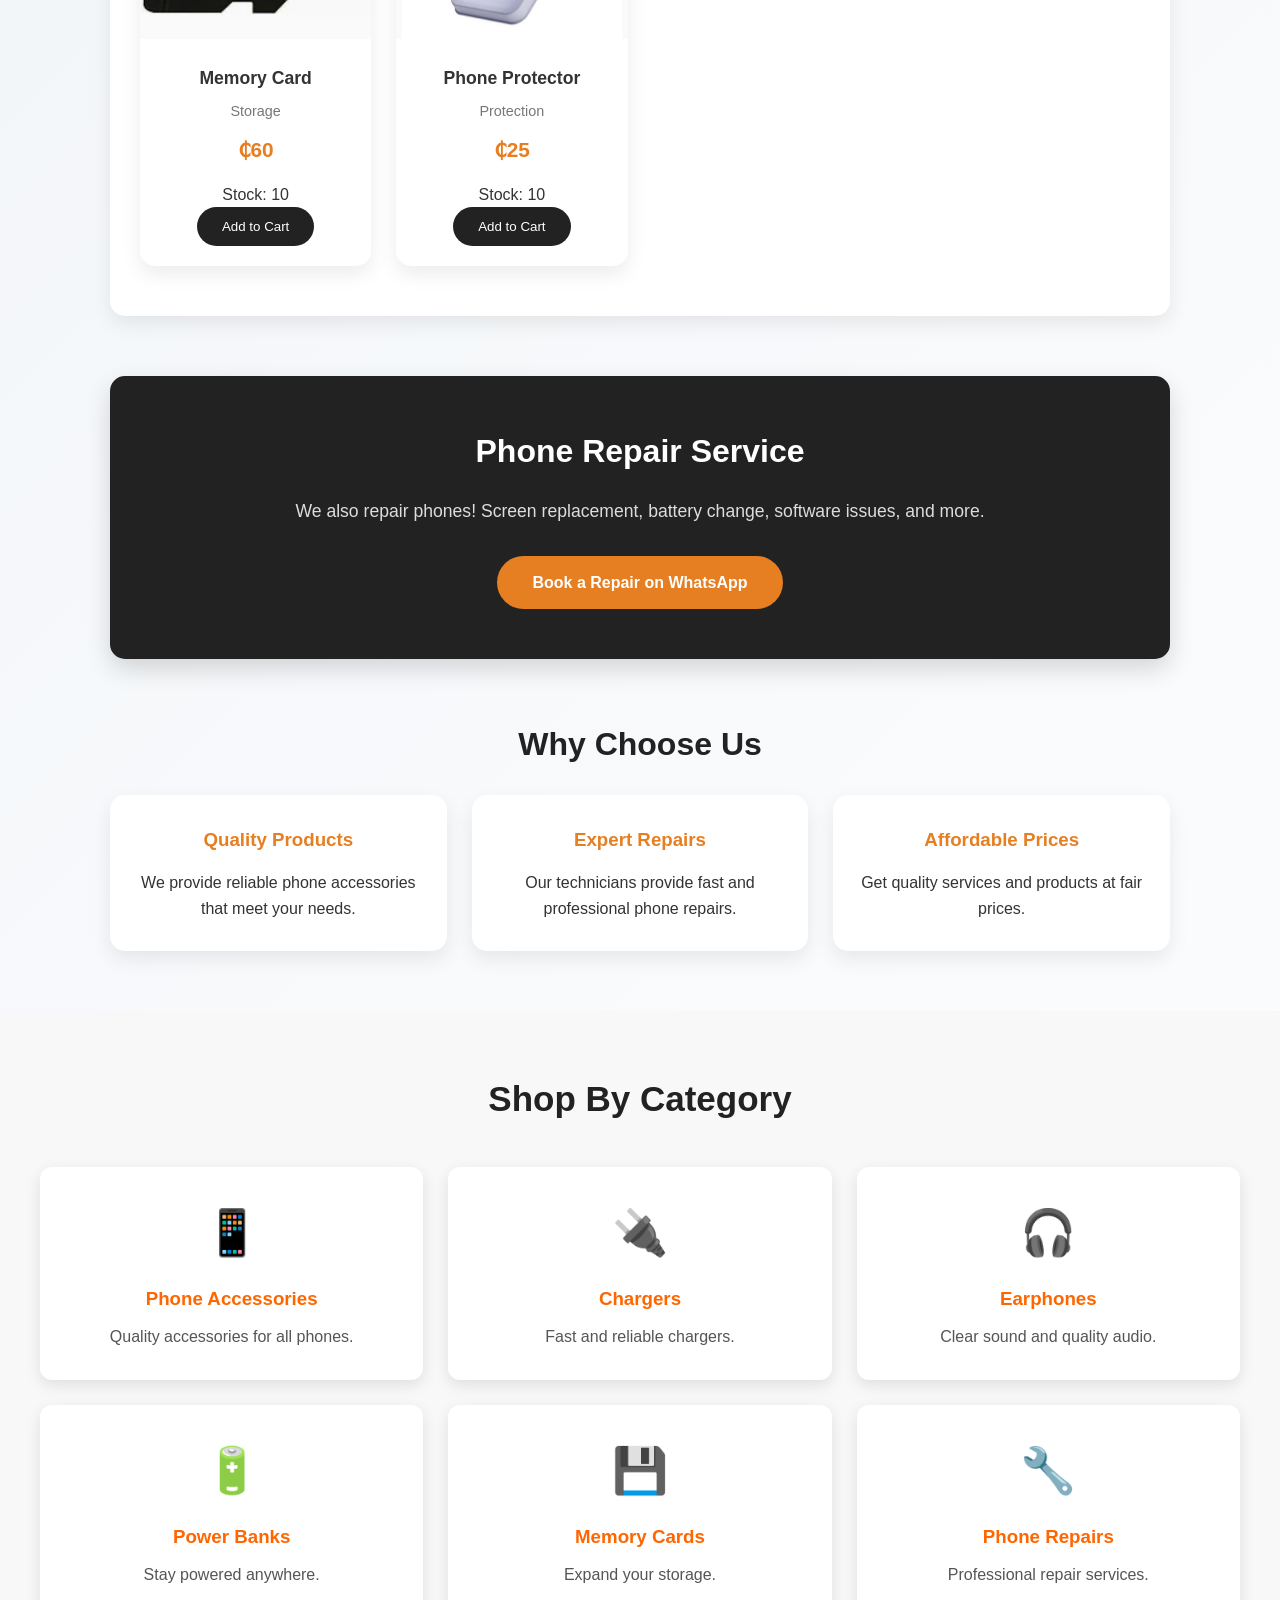
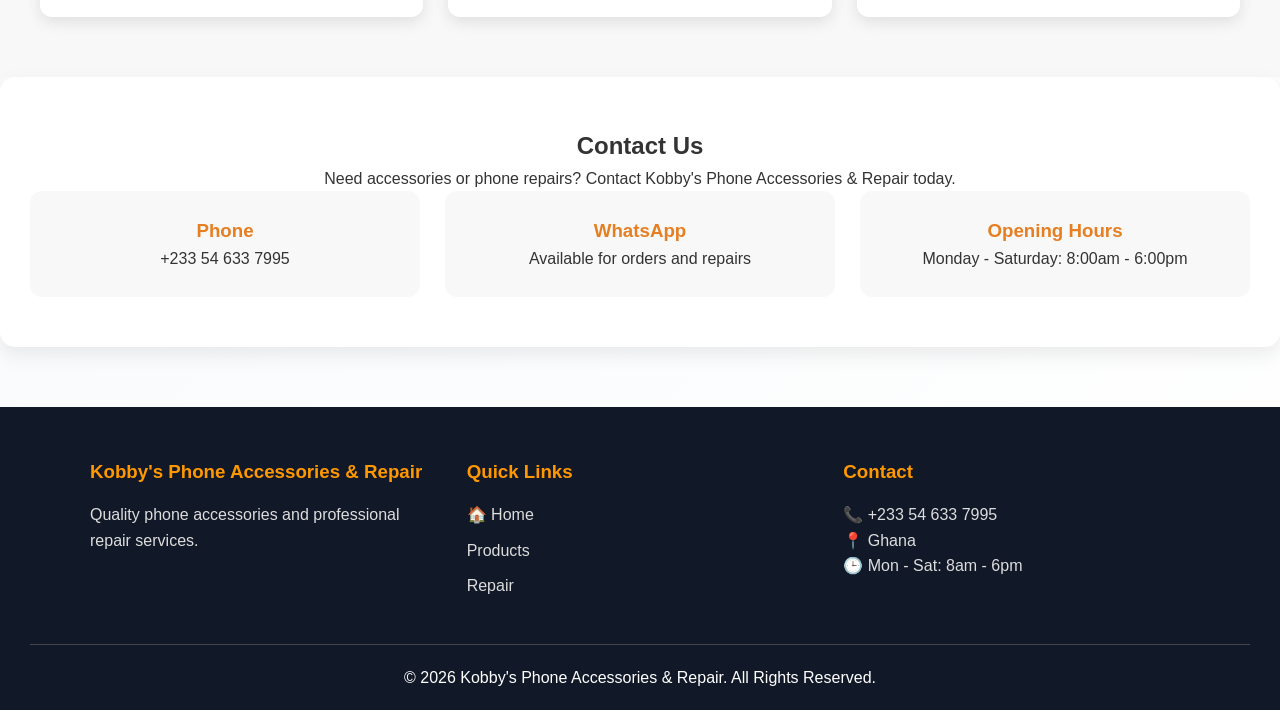
==== commit 18d51658: "Updated homepage design" ====
--- a/index.html
+++ b/index.html
@@ -8,17 +8,26 @@
 <meta name="viewport" content="width=device-width, initial-scale=1.0">
 
 <title>
-Kobby's Phone Accessories & Repair
+TEST KOBBY STORE
 </title>
 
+
 <link rel="stylesheet" href="css/style.css">
 
+
+<link rel="manifest" href="manifest.json">
+
+<meta name="theme-color" content="#ff6600">
+
+
 </head>
 
 
 <body>
 
-
+<h1 style="color:red;">
+LIVE SERVER TEST
+</h1>
 <header>
 
 <h1>
@@ -262,7 +271,135 @@
 </main>
 
 
-
+<!-- =========================
+     PRODUCT CATEGORIES
+========================= -->
+
+<section class="categories">
+
+<h2>
+Shop By Category
+</h2>
+
+
+<div class="category-container">
+
+
+<div class="category-card">
+
+<div class="category-icon">
+📱
+</div>
+
+<h3>
+Phone Accessories
+</h3>
+
+<p>
+Quality accessories for all phones.
+</p>
+
+</div>
+
+
+
+
+<div class="category-card">
+
+<div class="category-icon">
+🔌
+</div>
+
+<h3>
+Chargers
+</h3>
+
+<p>
+Fast and reliable chargers.
+</p>
+
+</div>
+
+
+
+
+<div class="category-card">
+
+<div class="category-icon">
+🎧
+</div>
+
+<h3>
+Earphones
+</h3>
+
+<p>
+Clear sound and quality audio.
+</p>
+
+</div>
+
+
+
+
+<div class="category-card">
+
+<div class="category-icon">
+🔋
+</div>
+
+<h3>
+Power Banks
+</h3>
+
+<p>
+Stay powered anywhere.
+</p>
+
+</div>
+
+
+
+
+<div class="category-card">
+
+<div class="category-icon">
+💾
+</div>
+
+<h3>
+Memory Cards
+</h3>
+
+<p>
+Expand your storage.
+</p>
+
+</div>
+
+
+
+
+<div class="category-card">
+
+<div class="category-icon">
+🔧
+</div>
+
+<h3>
+Phone Repairs
+</h3>
+
+<p>
+Professional repair services.
+</p>
+
+</div>
+
+
+</div>
+
+</section>
 
 
 
@@ -472,7 +609,28 @@
 
 <script src="js/script.js"></script>
 
-
+<script>
+
+if("serviceWorker" in navigator){
+
+window.addEventListener("load", ()=>{
+
+
+navigator.serviceWorker.register("service-worker.js")
+
+.then(()=>{
+
+console.log("Service Worker Registered");
+
+});
+
+
+});
+
+
+}
+
+</script>
 </body>
 
 </html>
--- a/css/style.css
+++ b/css/style.css
@@ -3367,4 +3367,103 @@
 
 gap:25px;
 
+}
+/* =========================
+   PRODUCT CATEGORIES
+========================= */
+
+
+.categories{
+
+padding:60px 40px;
+
+text-align:center;
+
+background:#f8f8f8;
+
+}
+
+
+
+.categories h2{
+
+font-size:35px;
+
+margin-bottom:40px;
+
+color:#222;
+
+}
+
+
+
+.category-container{
+
+display:grid;
+
+grid-template-columns:repeat(3,1fr);
+
+gap:25px;
+
+}
+
+
+
+.category-card{
+
+background:white;
+
+padding:30px;
+
+border-radius:12px;
+
+box-shadow:0 5px 15px rgba(0,0,0,0.1);
+
+transition:.3s;
+
+}
+
+
+
+.category-card:hover{
+
+transform:translateY(-8px);
+
+}
+
+
+
+.category-icon{
+
+font-size:45px;
+
+margin-bottom:15px;
+
+}
+
+
+
+.category-card h3{
+
+color:#ff6600;
+
+margin-bottom:10px;
+
+}
+
+
+
+.category-card p{
+
+color:#555;
+
+}
+@media(max-width:768px){
+
+.category-container{
+
+grid-template-columns:1fr;
+
+}
+
 }
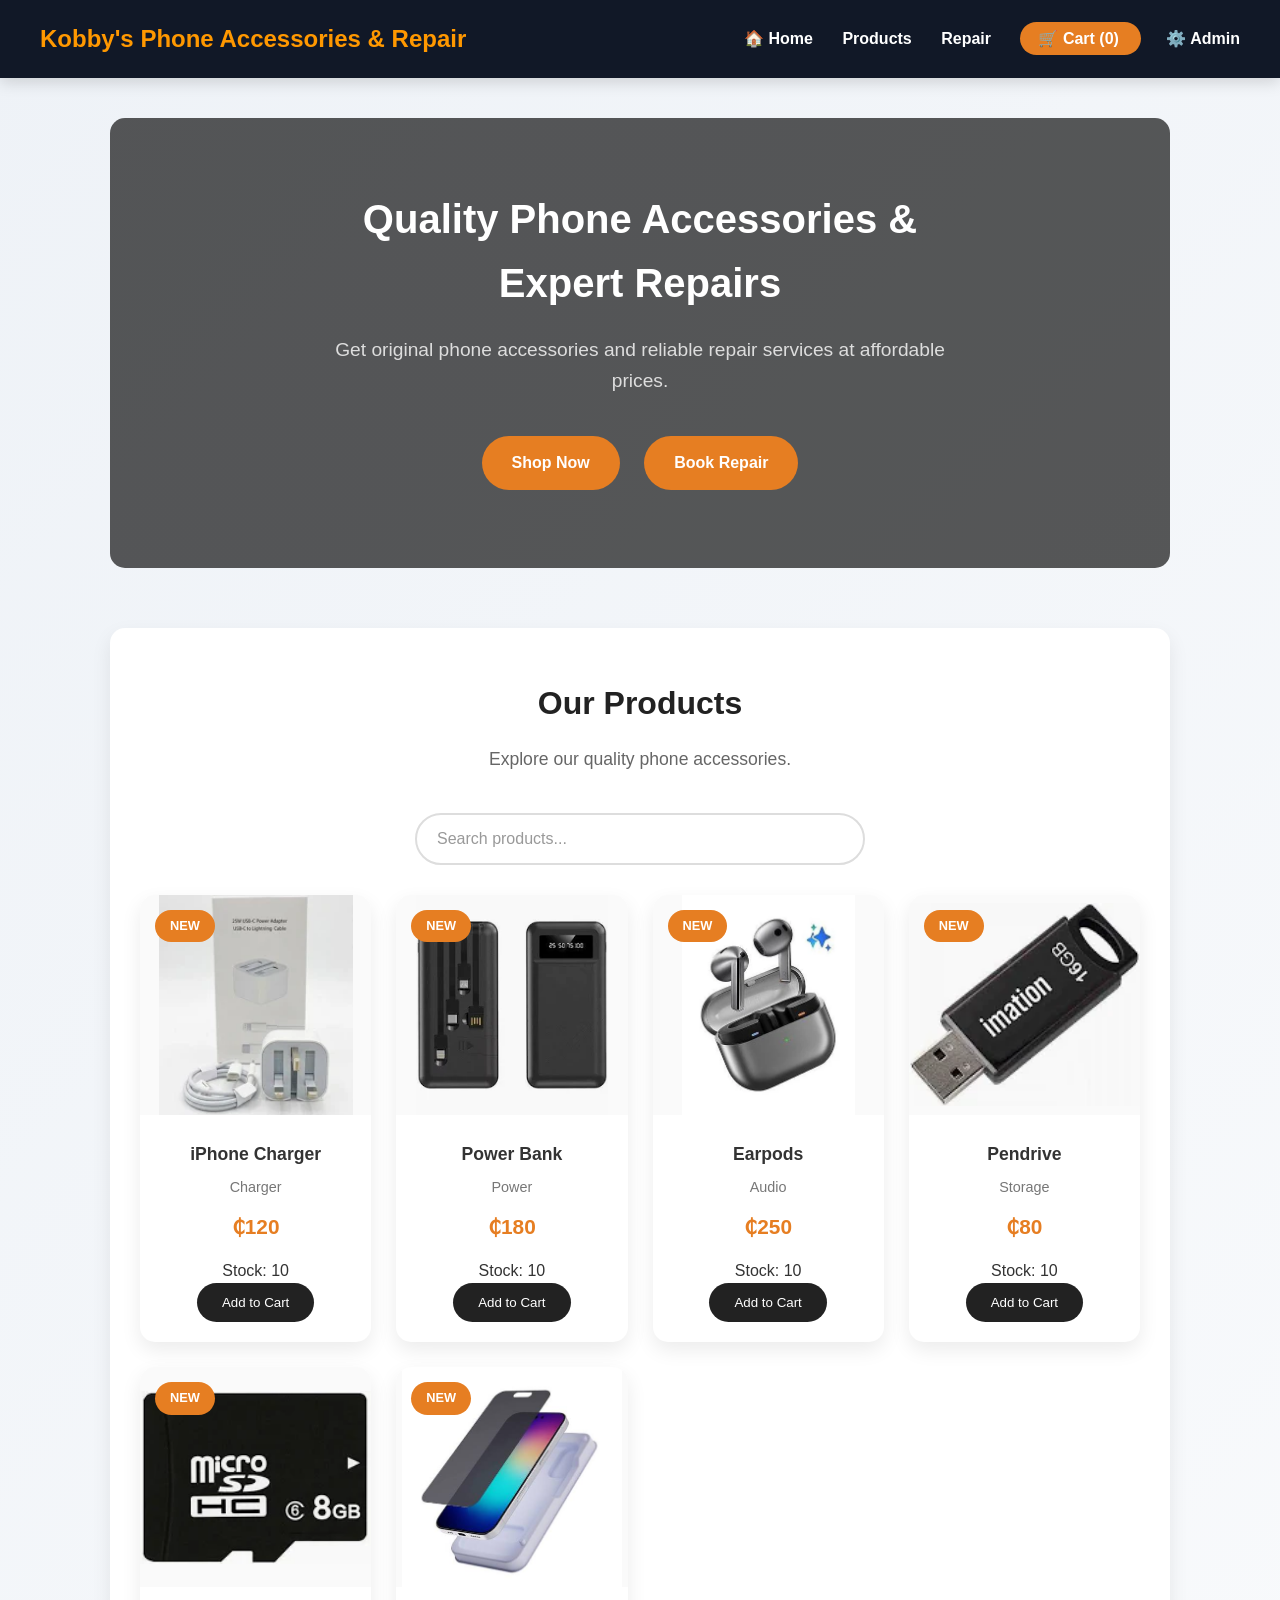
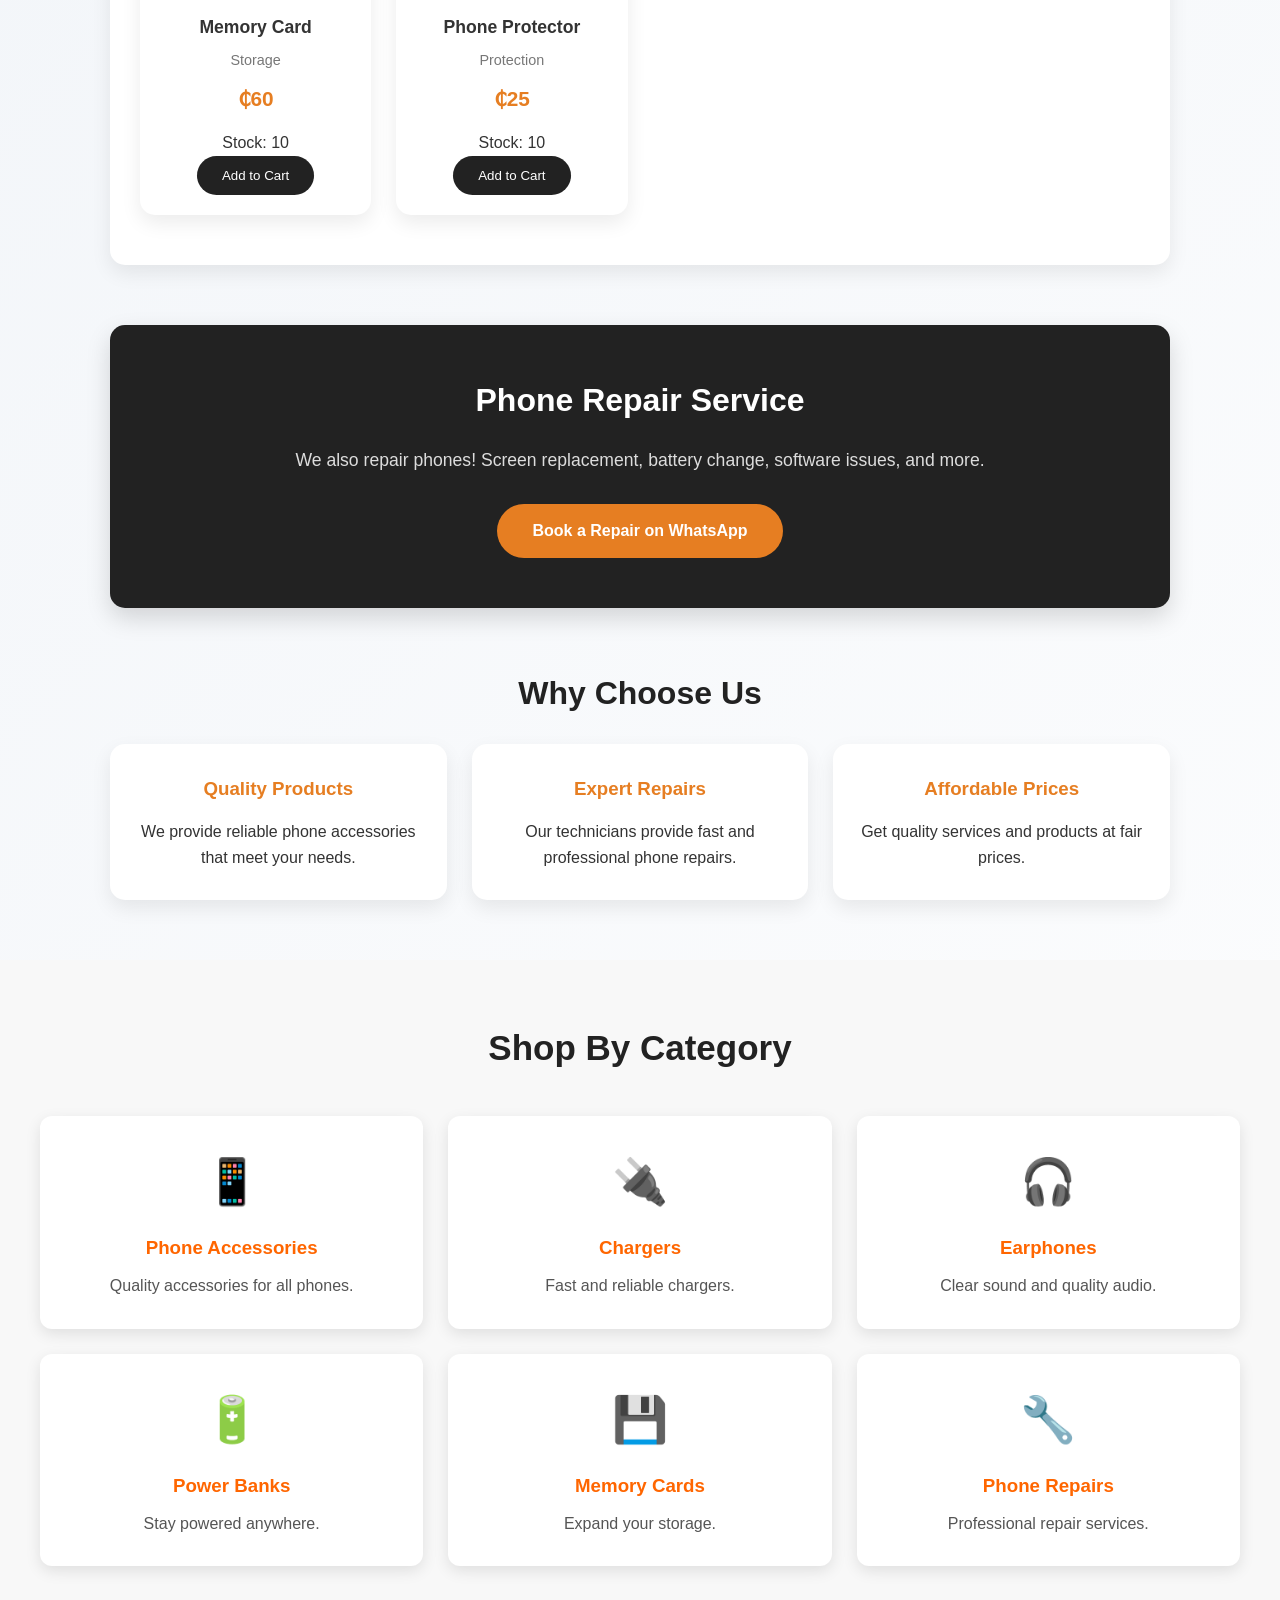
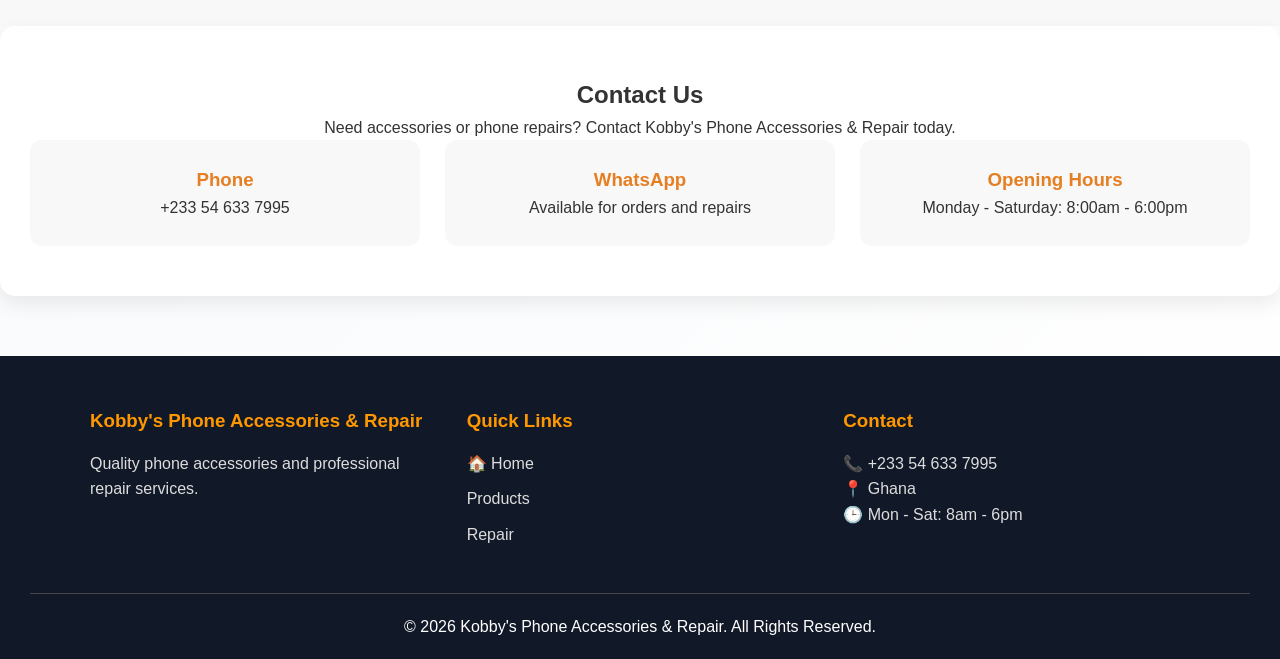
==== commit 75e52eae: "Improved admin security protection" ====
--- a/index.html
+++ b/index.html
@@ -8,7 +8,7 @@
 <meta name="viewport" content="width=device-width, initial-scale=1.0">
 
 <title>
-TEST KOBBY STORE
+Kobby-Phone-Accessories
 </title>
 
 
@@ -25,9 +25,7 @@
 
 <body>
 
-<h1 style="color:red;">
-LIVE SERVER TEST
-</h1>
+
 <header>
 
 <h1>
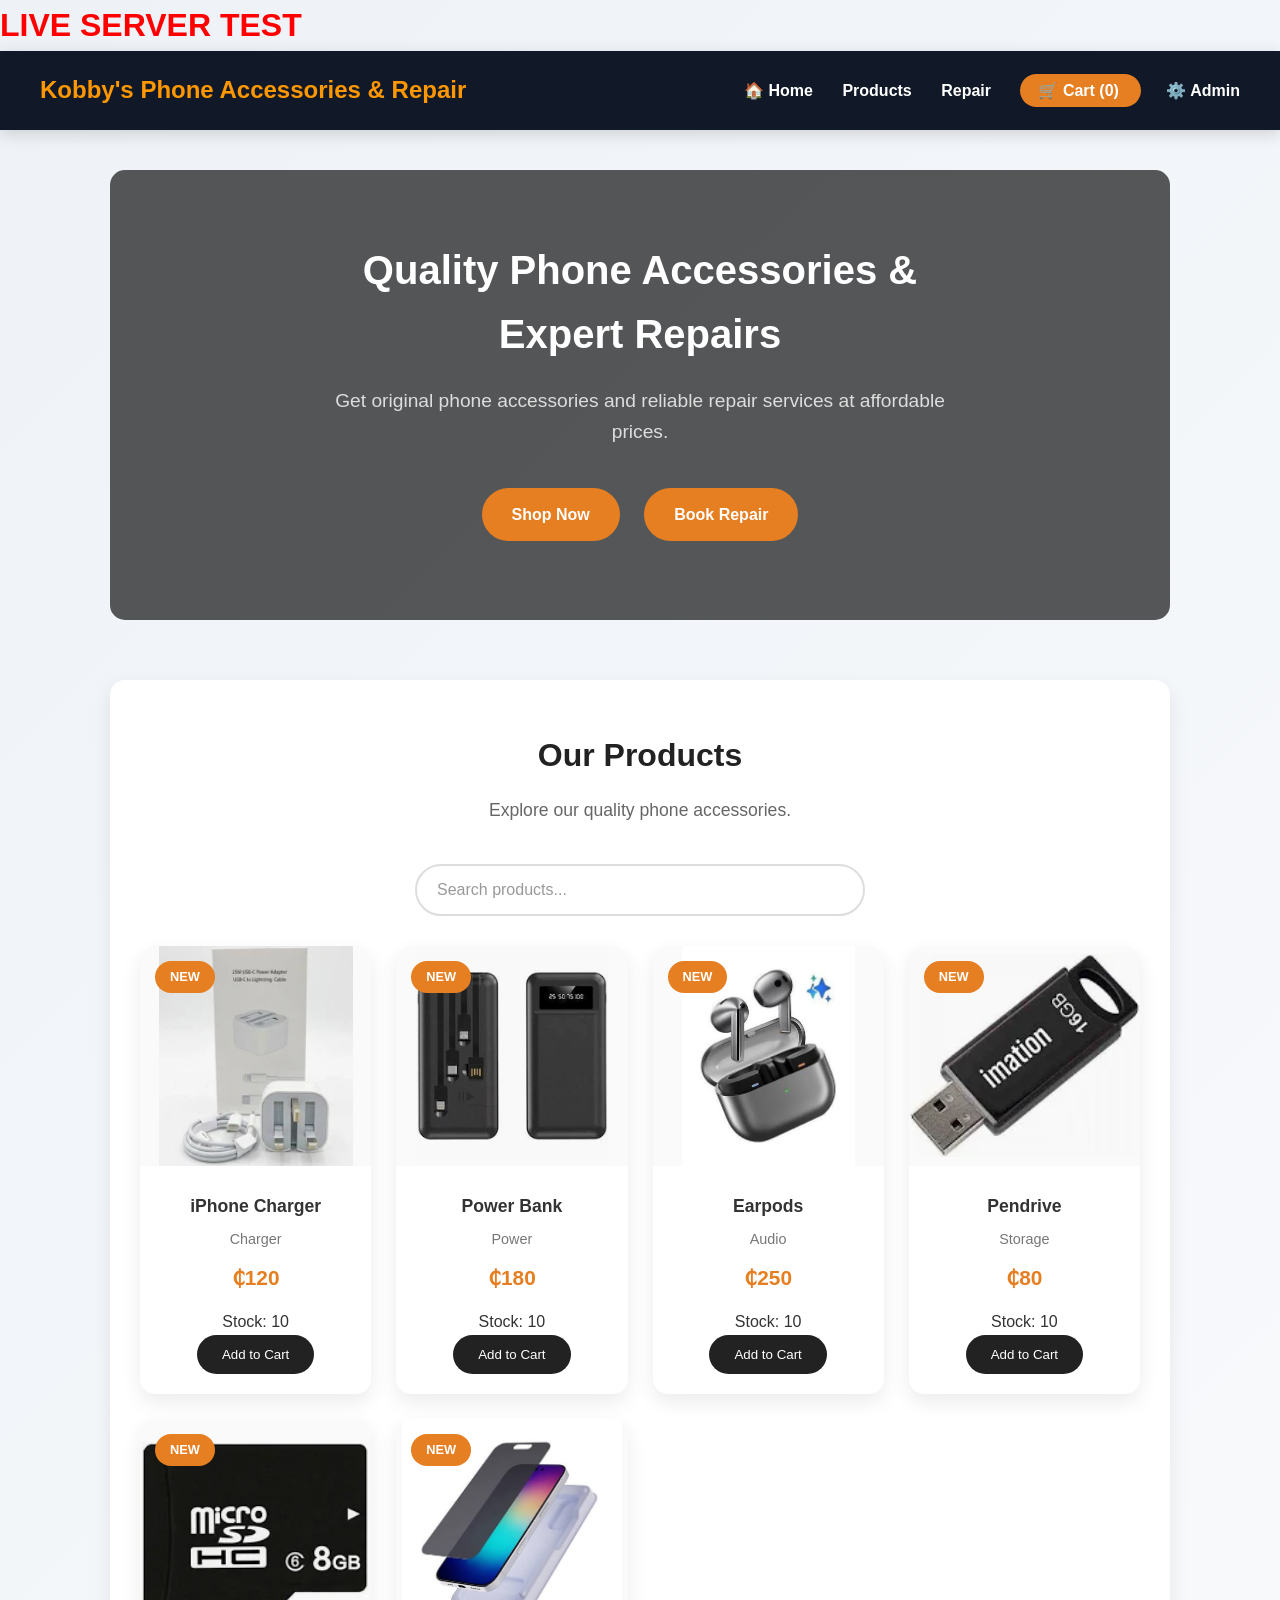
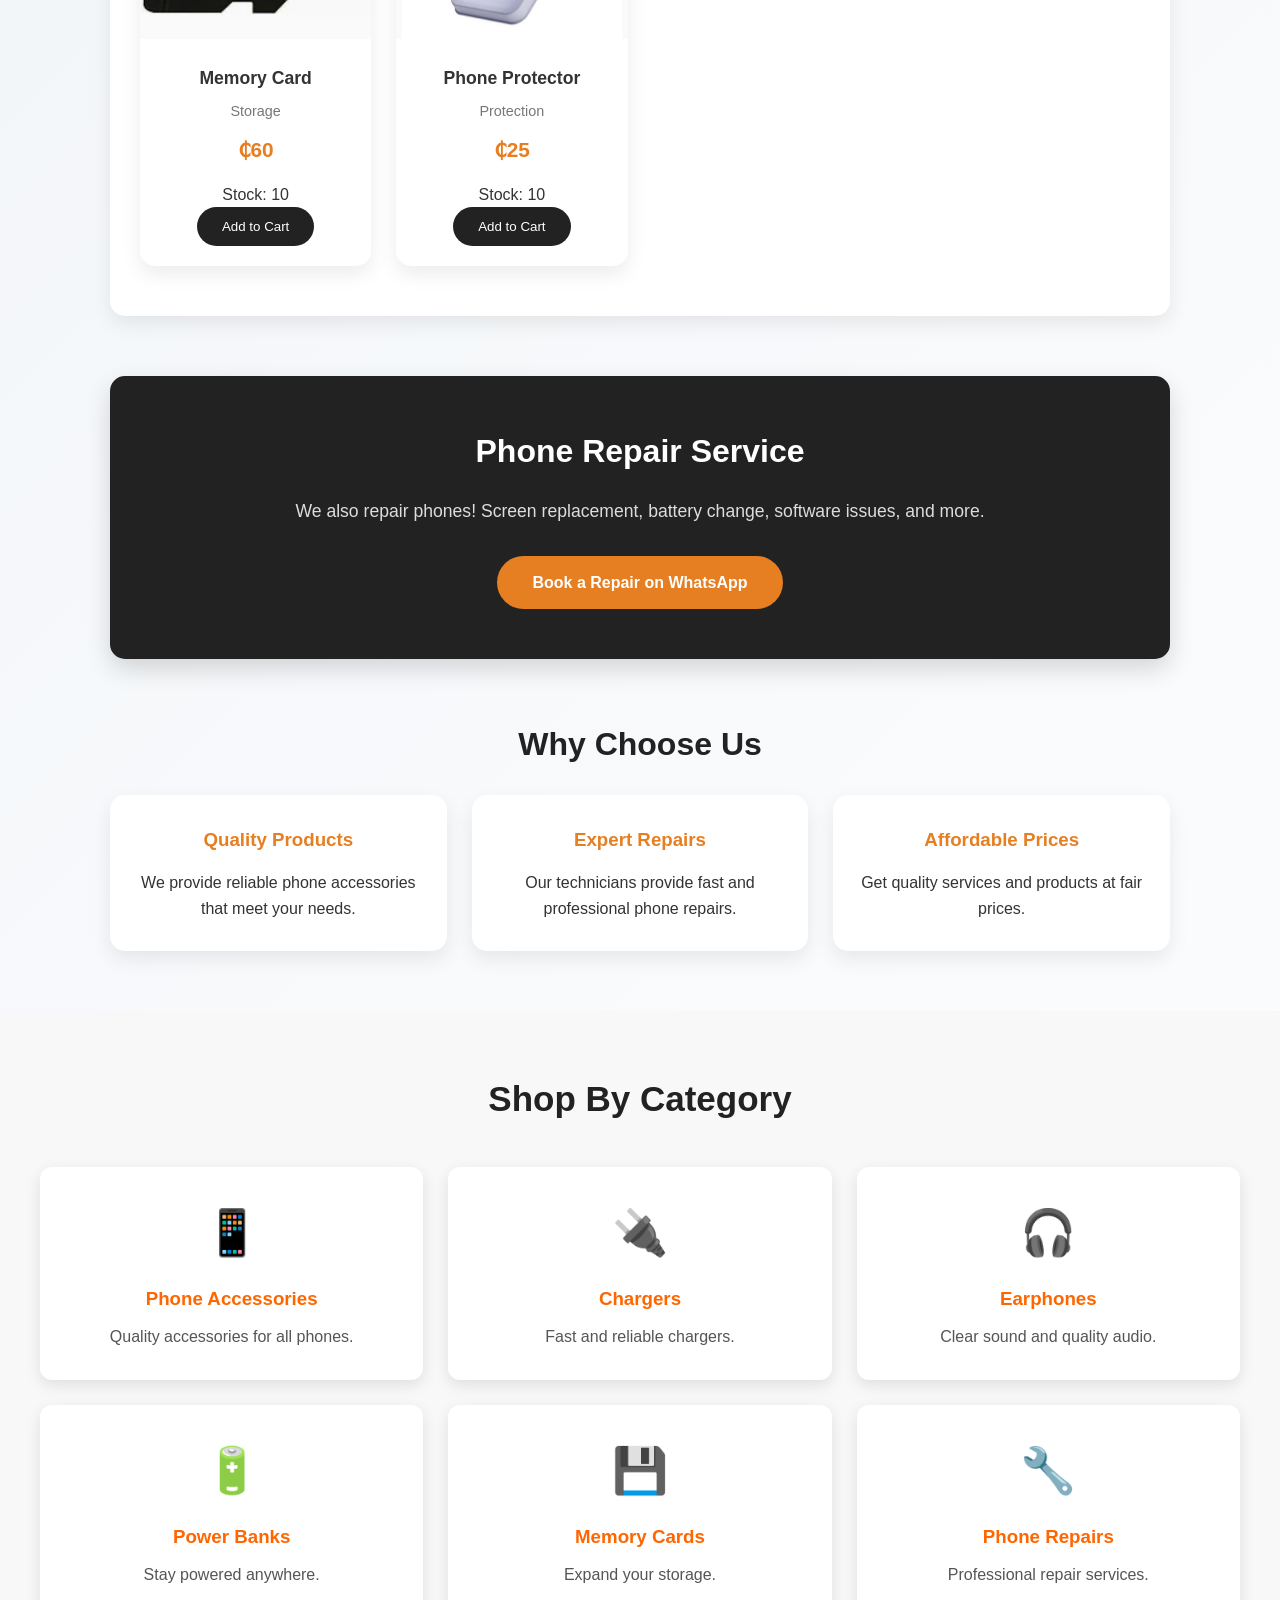
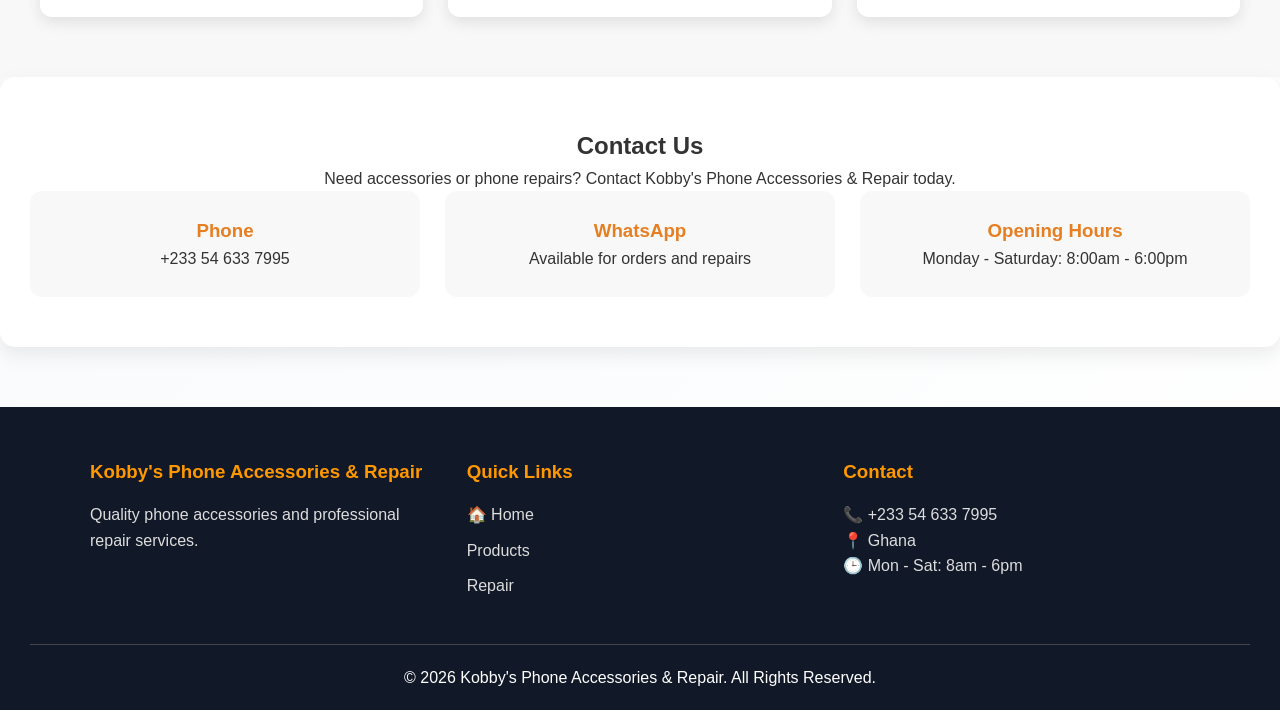
==== commit 5a742f13: "Latest website updates" ====
--- a/index.html
+++ b/index.html
@@ -9,6 +9,7 @@
 
 <title>
 Kobby-Phone-Accessories
+TEST KOBBY STORE
 </title>
 
 
@@ -25,7 +26,9 @@
 
 <body>
 
-
+<h1 style="color:red;">
+LIVE SERVER TEST
+</h1>
 <header>
 
 <h1>
--- a/css/style.css
+++ b/css/style.css
@@ -3466,4 +3466,236 @@
 
 }
 
+}
+/* ===============================
+   MOBILE RESPONSIVE DESIGN
+=============================== */
+
+
+@media(max-width:768px){
+
+
+header h1{
+
+font-size:22px;
+
+text-align:center;
+
+}
+
+
+
+nav{
+
+flex-direction:column;
+
+align-items:center;
+
+}
+
+
+
+nav a{
+
+width:90%;
+
+text-align:center;
+
+}
+
+
+
+/* HERO */
+
+.hero{
+
+flex-direction:column;
+
+text-align:center;
+
+padding:20px;
+
+}
+
+
+.hero-content h2{
+
+font-size:28px;
+
+}
+
+
+.hero-buttons{
+
+flex-direction:column;
+
+gap:15px;
+
+}
+
+
+.hero-buttons a{
+
+width:100%;
+
+}
+
+
+
+/* PRODUCTS */
+
+.products{
+
+grid-template-columns:1fr;
+
+}
+
+
+.product-card{
+
+width:100%;
+
+}
+
+
+
+/* IMAGES */
+
+.product-card img{
+
+width:100%;
+
+height:220px;
+
+object-fit:cover;
+
+}
+
+
+
+/* FORMS */
+
+input,
+select,
+button{
+
+width:100%;
+
+}
+
+
+
+}
+/* ===============================
+   MOBILE RESPONSIVE DESIGN
+=============================== */
+
+@media(max-width:768px){
+
+
+body{
+    overflow-x:hidden;
+}
+
+
+/* HEADER */
+
+header{
+    padding:15px;
+}
+
+
+header h1{
+    font-size:22px;
+    text-align:center;
+}
+
+
+nav{
+    flex-direction:column;
+    gap:10px;
+}
+
+
+nav a{
+    width:100%;
+    text-align:center;
+}
+
+
+
+/* HERO */
+
+.hero{
+    flex-direction:column;
+    text-align:center;
+}
+
+
+.hero-content h2{
+    font-size:26px;
+}
+
+
+.hero-buttons{
+    flex-direction:column;
+}
+
+
+.hero-buttons a{
+    width:100%;
+}
+
+
+
+/* PRODUCTS */
+
+/* MOBILE PRODUCT SIZE IMPROVEMENT */
+
+.products{
+
+grid-template-columns: repeat(2, 1fr);
+gap:15px;
+
+}
+
+
+.product-card{
+
+padding:10px;
+border-radius:10px;
+
+}
+
+
+.product-card img{
+
+height:140px;
+object-fit:cover;
+
+}
+
+
+.product-card h3{
+
+font-size:16px;
+
+}
+
+
+.product-card p{
+
+font-size:14px;
+
+}
+
+
+.product-card button{
+
+font-size:14px;
+padding:10px;
+
+}
+
+
 }
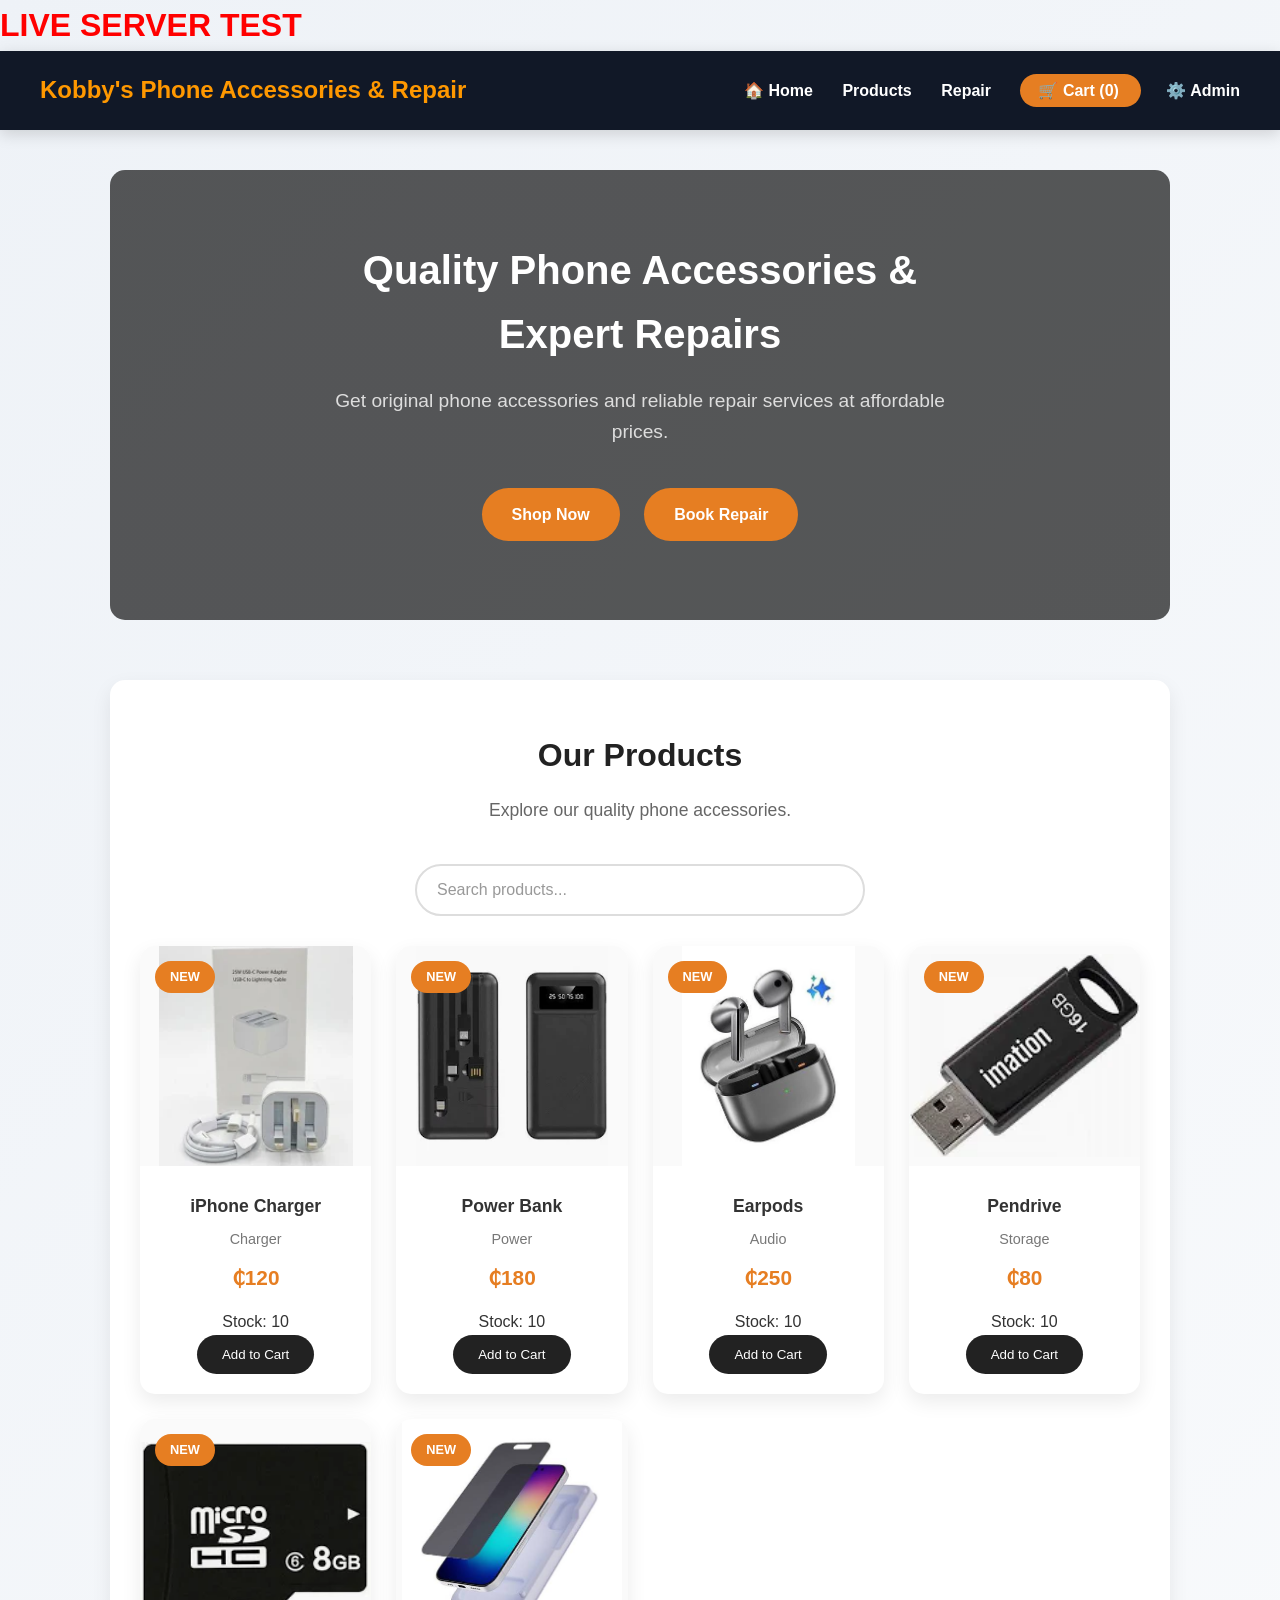
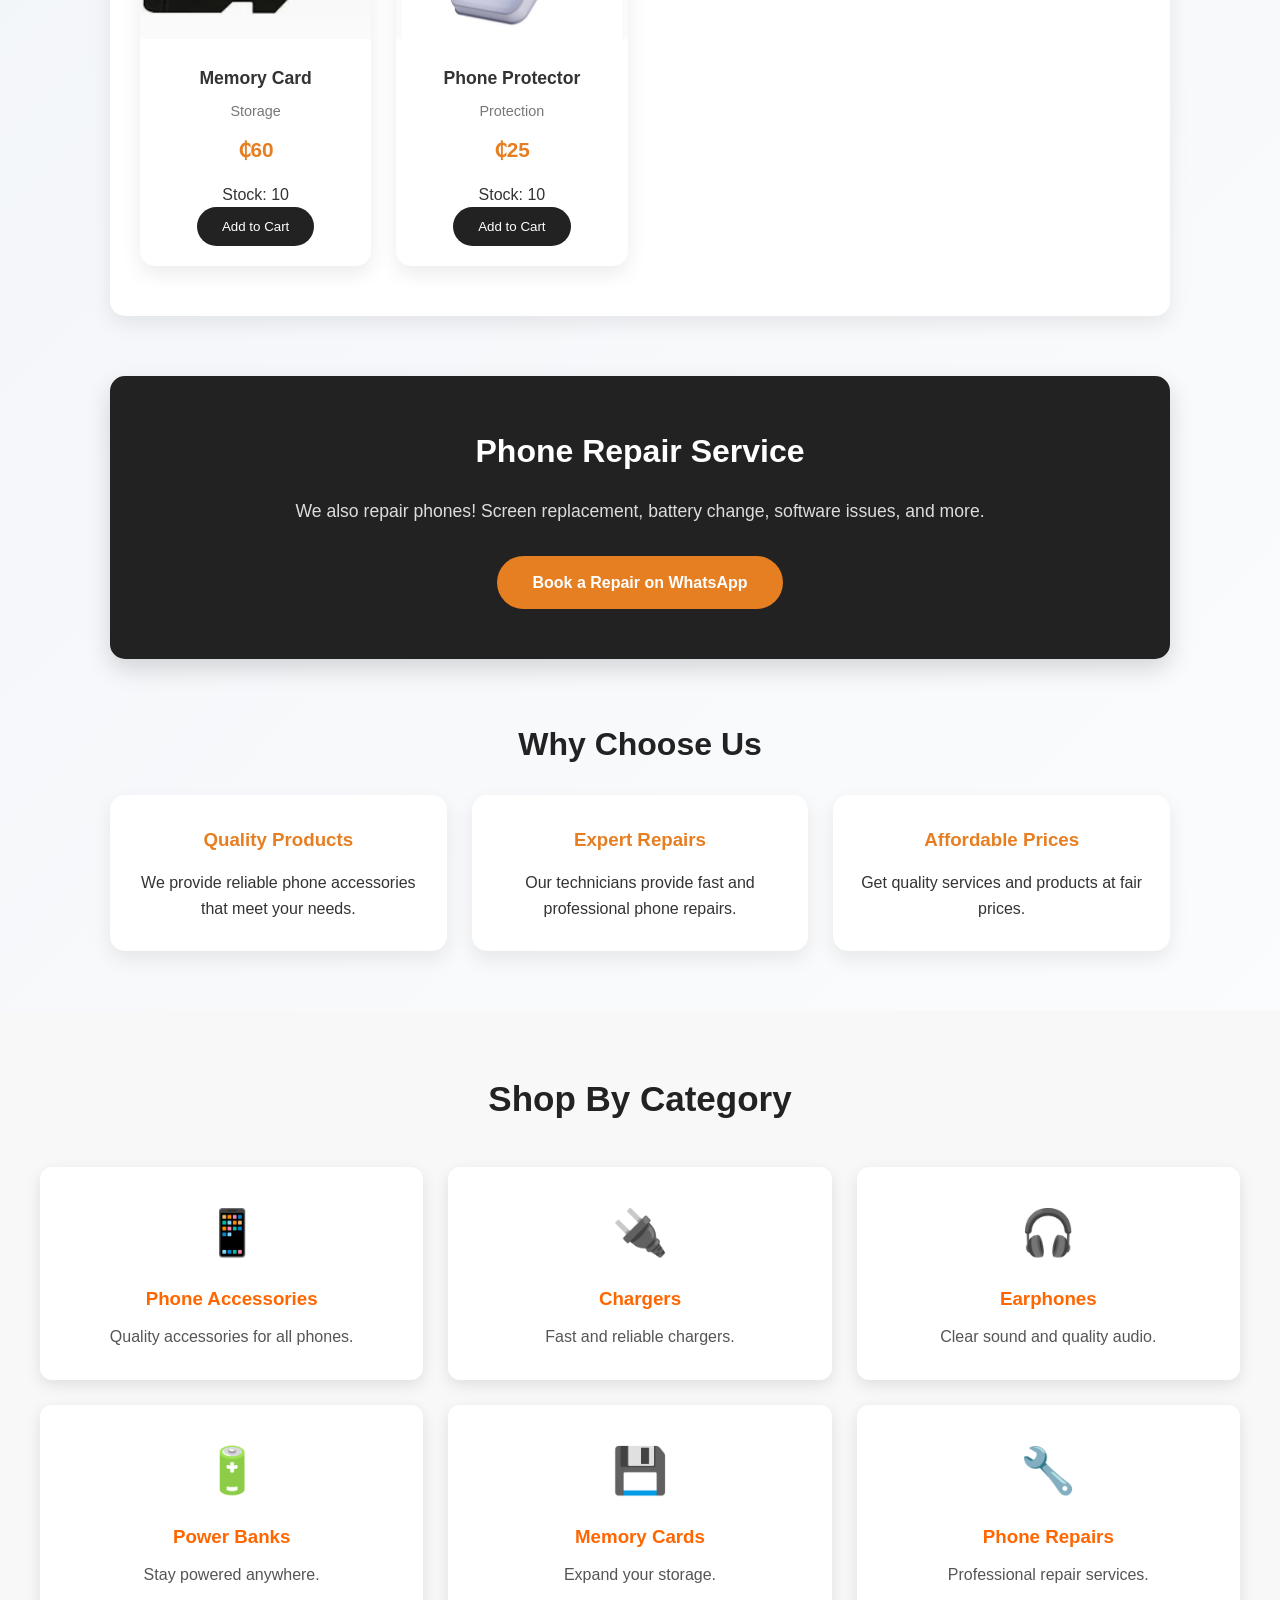
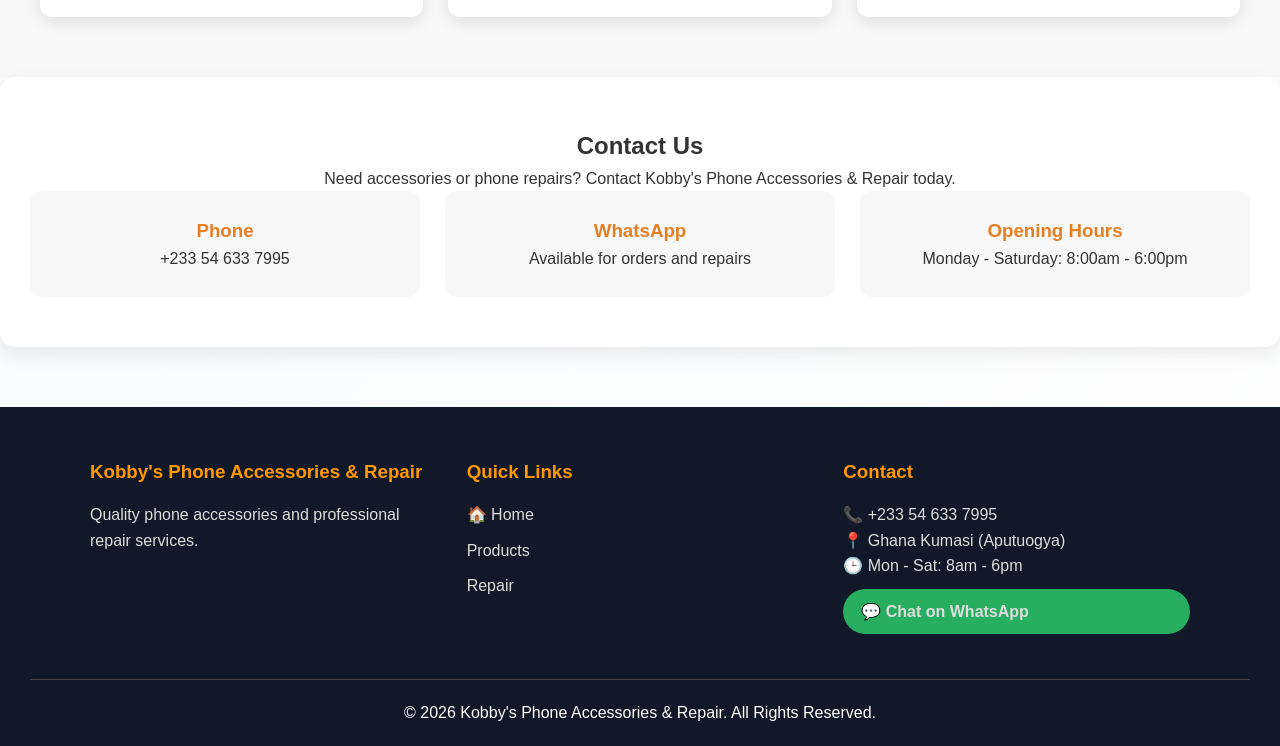
==== commit c995c1d3: "Added WhatsApp contactbutton" ====
--- a/index.html
+++ b/index.html
@@ -565,7 +565,7 @@
 
 
 <p>
-📍 Ghana
+📍 Ghana Kumasi (Aputuogya)
 </p>
 
 
@@ -574,7 +574,9 @@
 🕒 Mon - Sat: 8am - 6pm
 </p>
 
-
+<a href="https://wa.me/233546337995" target="_blank" class="whatsapp-btn">
+💬 Chat on WhatsApp
+</a>
 
 </div>
 
--- a/css/style.css
+++ b/css/style.css
@@ -3698,4 +3698,22 @@
 }
 
 
+}
+.whatsapp-btn{
+
+display:inline-block;
+margin-top:10px;
+padding:10px 18px;
+background:#25D366;
+color:white;
+text-decoration:none;
+border-radius:25px;
+font-weight:bold;
+
+}
+
+.whatsapp-btn:hover{
+
+opacity:0.8;
+
 }
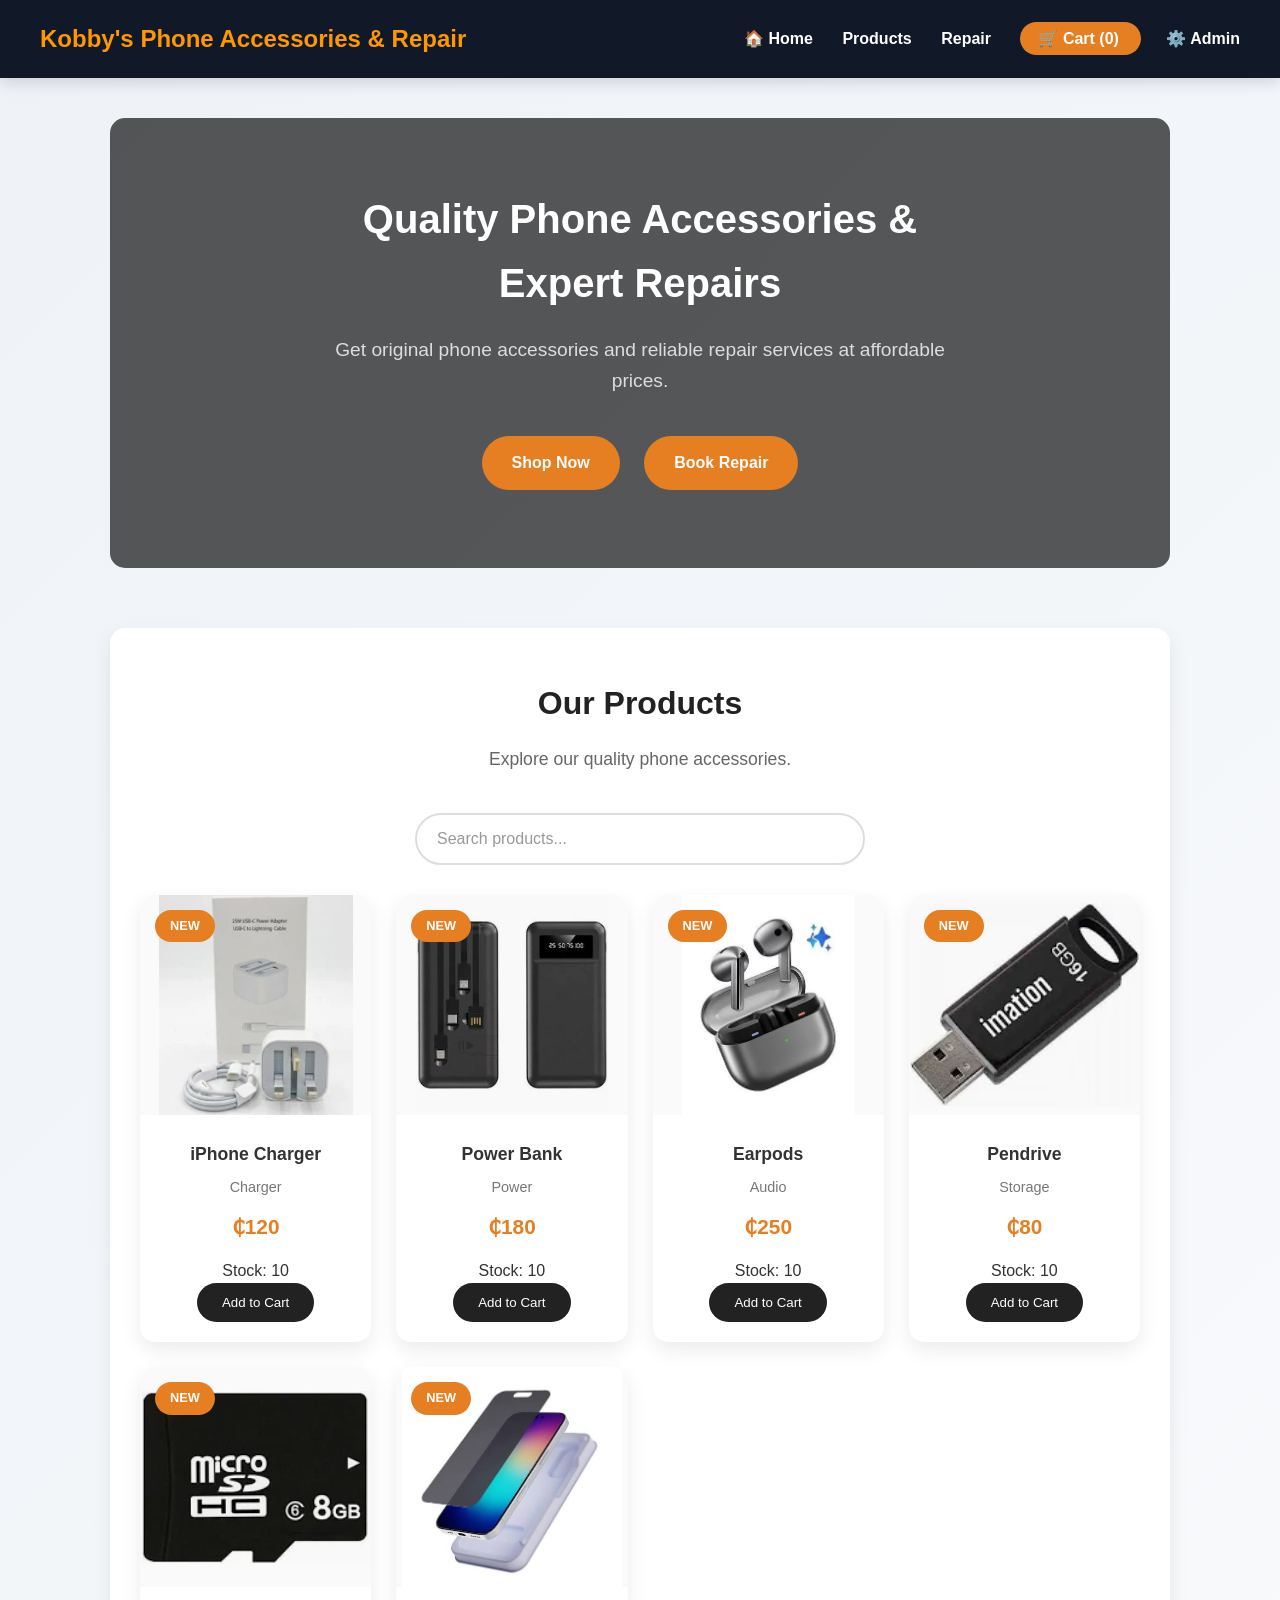
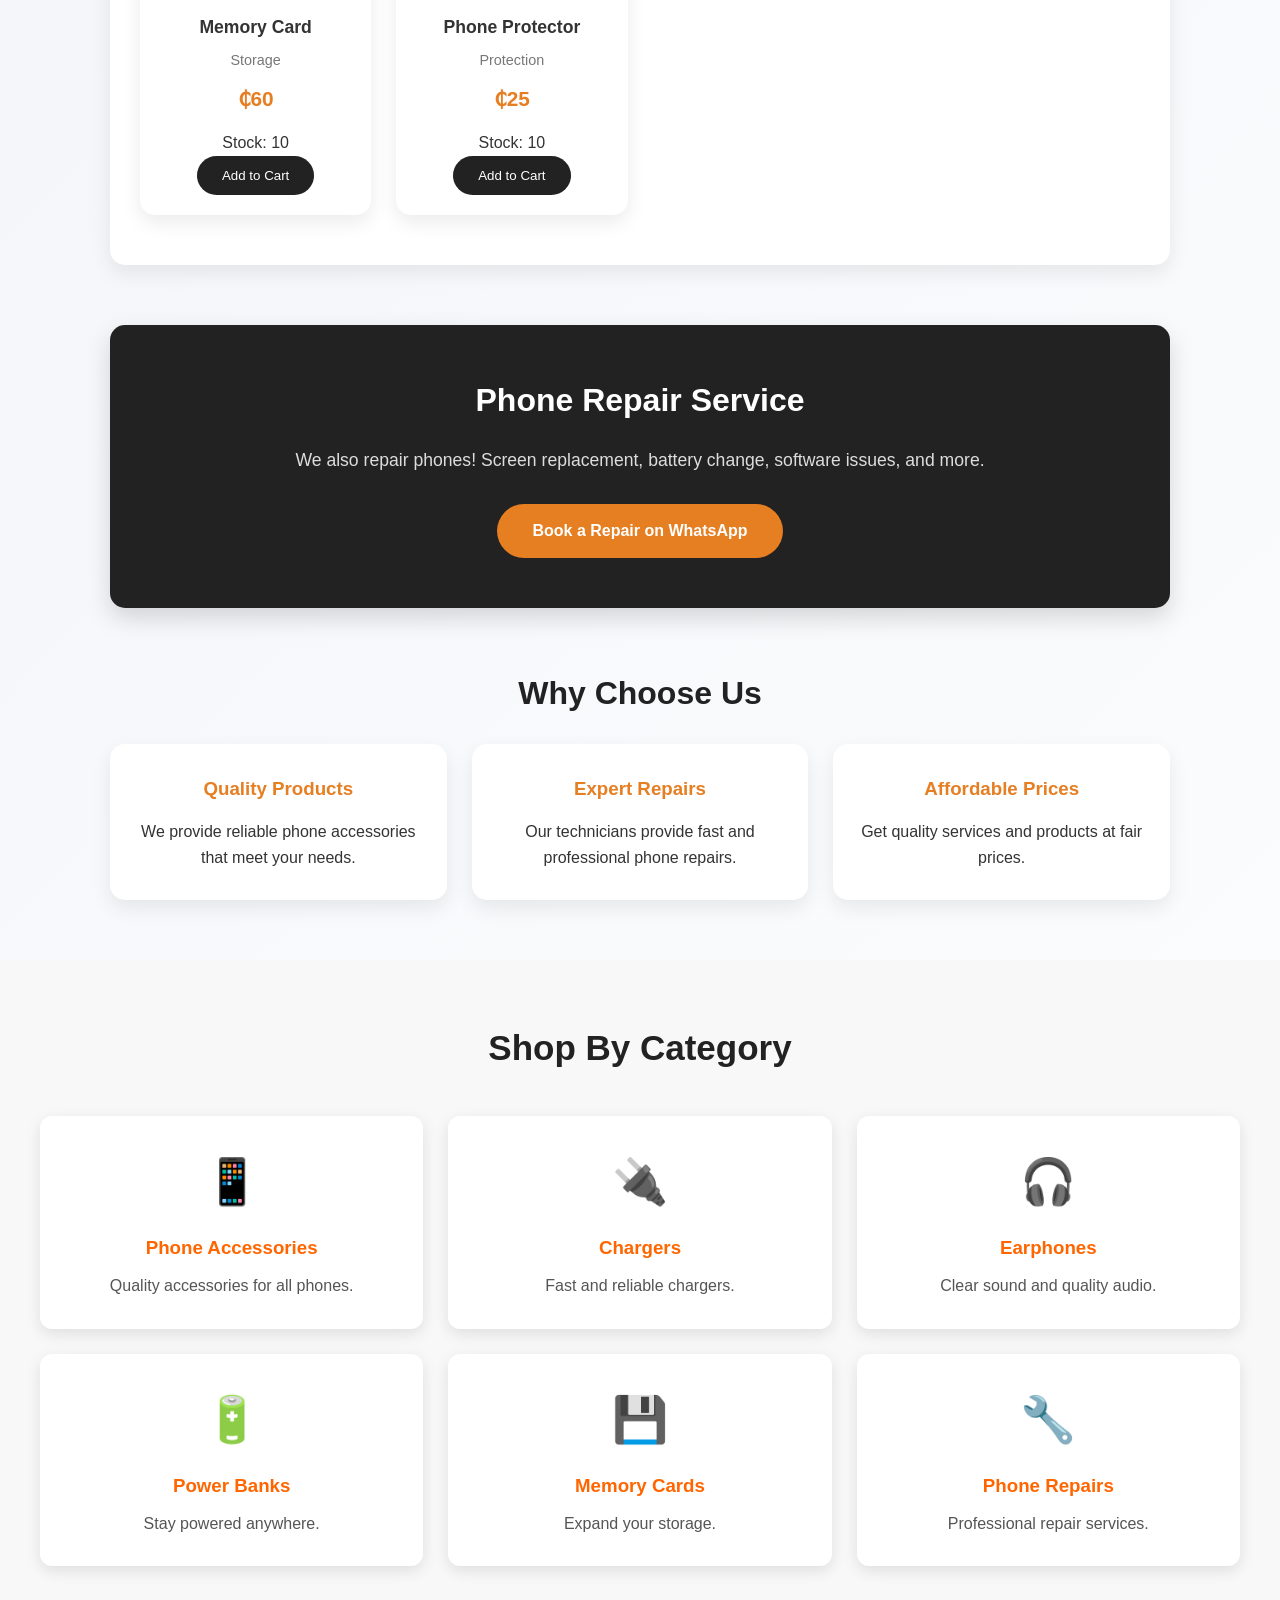
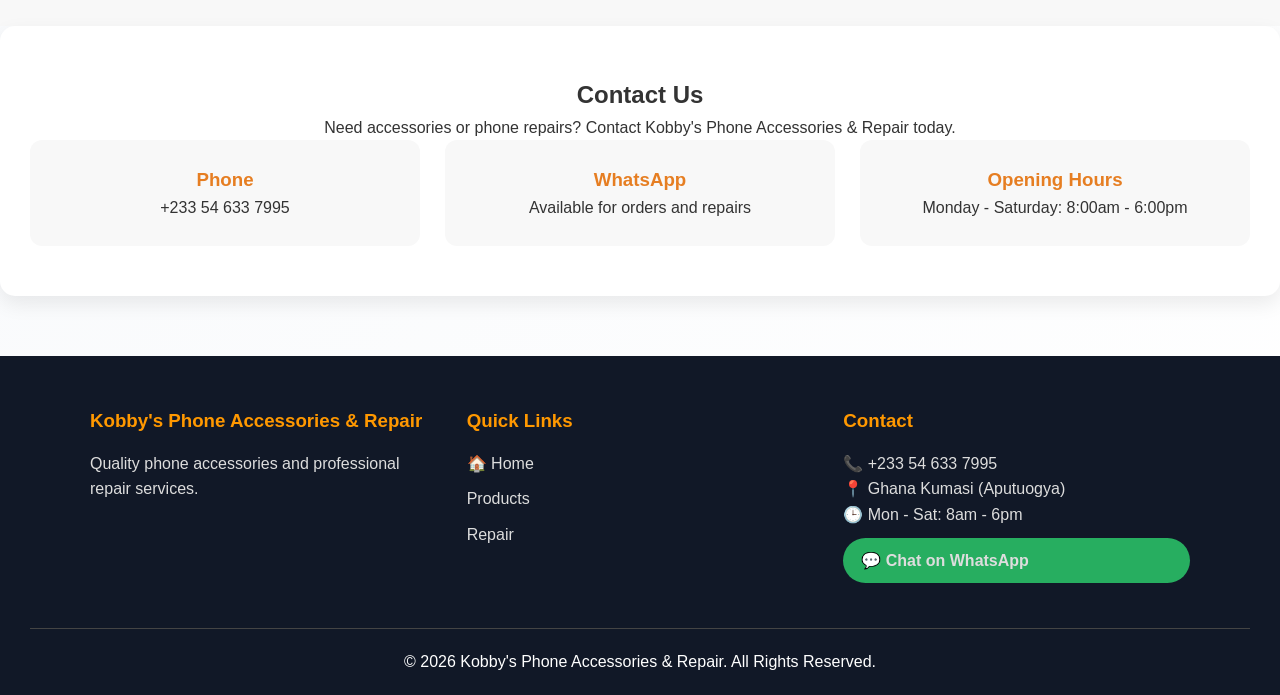
==== commit 9455d15e: "Mobile payment update and cleanup" ====
--- a/index.html
+++ b/index.html
@@ -16,7 +16,6 @@
 <link rel="stylesheet" href="css/style.css">
 
 
-<link rel="manifest" href="manifest.json">
 
 <meta name="theme-color" content="#ff6600">
 
@@ -26,9 +25,7 @@
 
 <body>
 
-<h1 style="color:red;">
-LIVE SERVER TEST
-</h1>
+
 <header>
 
 <h1>
@@ -619,13 +616,10 @@
 window.addEventListener("load", ()=>{
 
 
-navigator.serviceWorker.register("service-worker.js")
-
-.then(()=>{
-
-console.log("Service Worker Registered");
-
-});
+
+
+
+
 
 
 });
--- a/css/style.css
+++ b/css/style.css
@@ -3716,4 +3716,122 @@
 
 opacity:0.8;
 
+}
+/* PAYMENT DESIGN */
+
+.payment-box{
+
+background:white;
+
+padding:30px;
+
+border-radius:20px;
+
+margin-top:25px;
+
+box-shadow:0 8px 25px rgba(0,0,0,0.08);
+
+}
+
+
+.payment-box h3{
+
+text-align:center;
+
+color:#e67e22;
+
+font-size:1.5rem;
+
+margin-bottom:15px;
+
+}
+
+
+.payment-note{
+
+background:#fff3cd;
+
+color:#856404;
+
+padding:12px;
+
+border-radius:10px;
+
+text-align:center;
+
+font-size:14px;
+
+margin-bottom:20px;
+
+}
+
+
+
+.payment-box select,
+.payment-box input{
+
+width:100%;
+
+padding:15px;
+
+border-radius:12px;
+
+border:1px solid #ddd;
+
+margin:10px 0 20px;
+
+font-size:1rem;
+
+}
+
+
+
+.momo-details h4{
+
+margin-bottom:15px;
+
+color:#333;
+
+}
+
+
+
+.network-card{
+
+display:flex;
+
+justify-content:space-between;
+
+align-items:center;
+
+background:#f8fafc;
+
+padding:15px;
+
+border-radius:12px;
+
+margin-bottom:12px;
+
+border-left:5px solid #e67e22;
+
+}
+
+
+
+.network-card strong{
+
+color:#27ae60;
+
+}
+
+
+
+.payment-box label{
+
+font-weight:bold;
+
+display:block;
+
+margin-top:10px;
+
 }
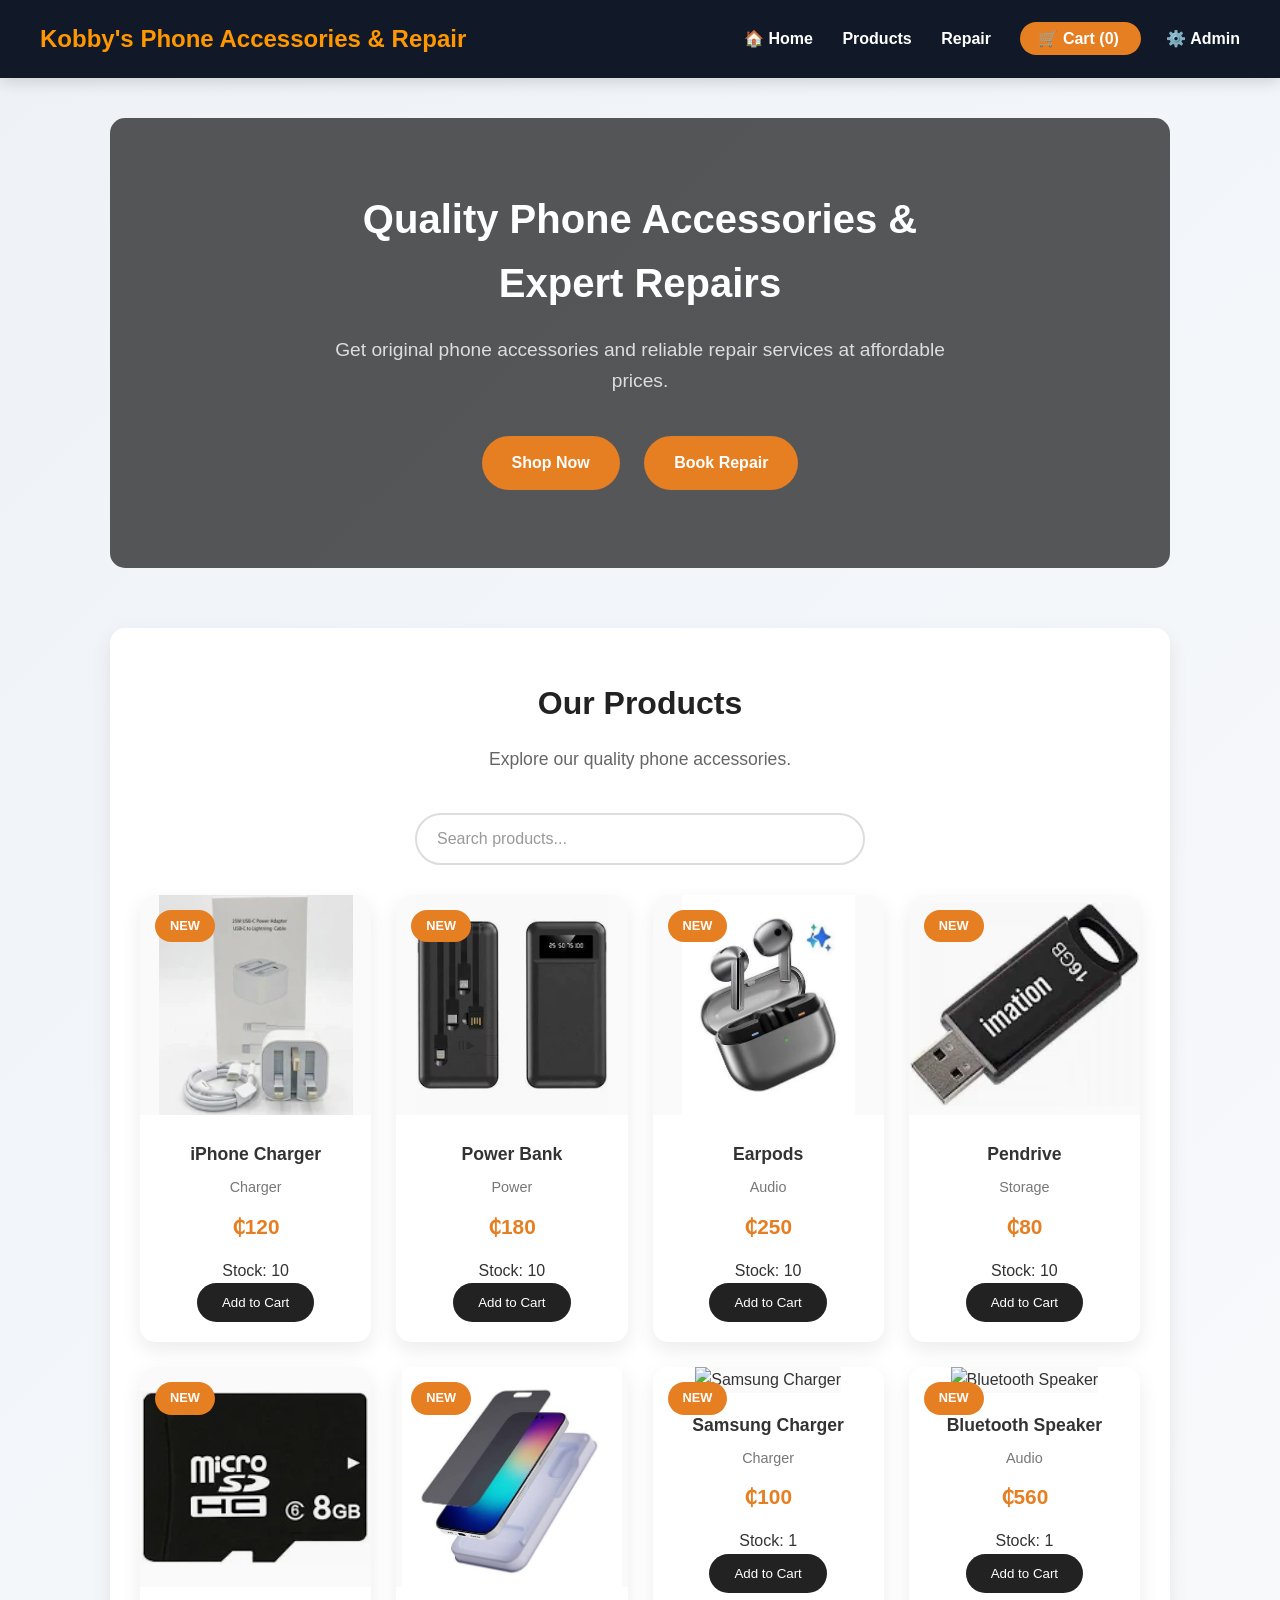
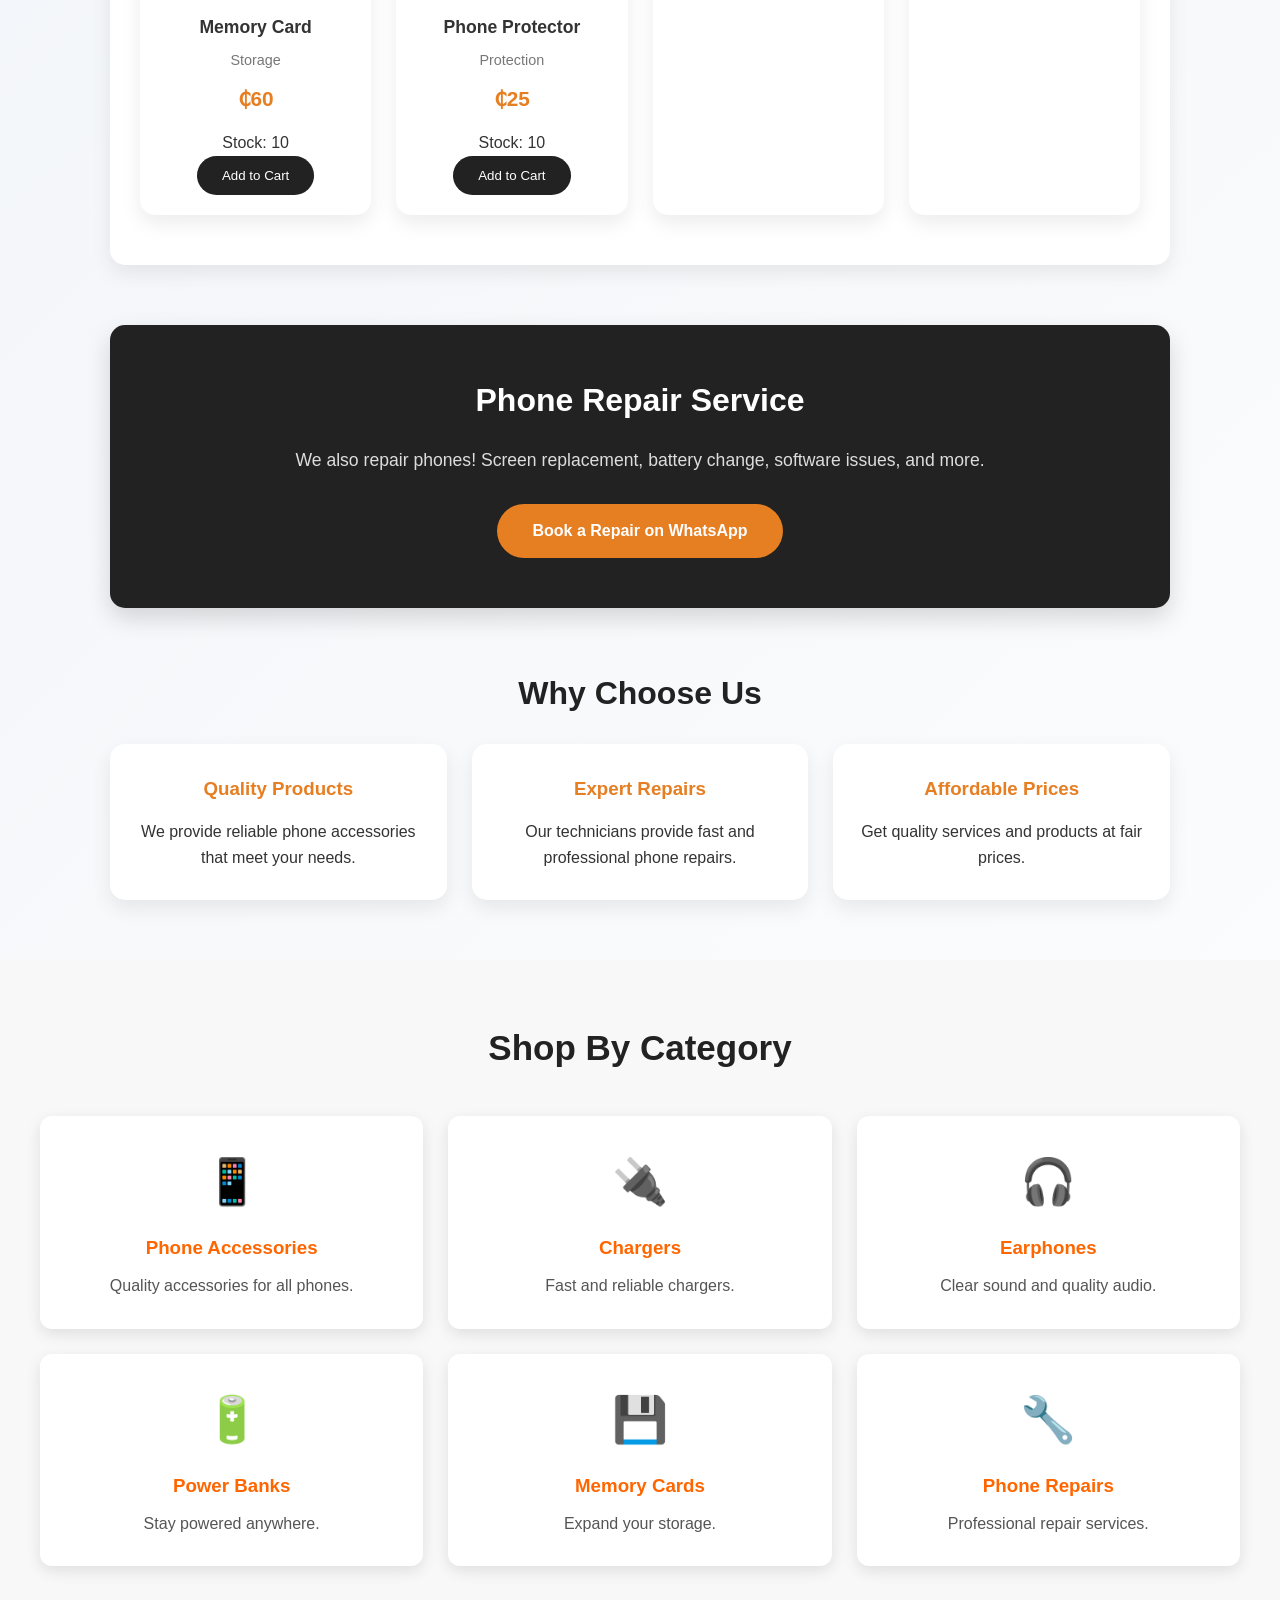
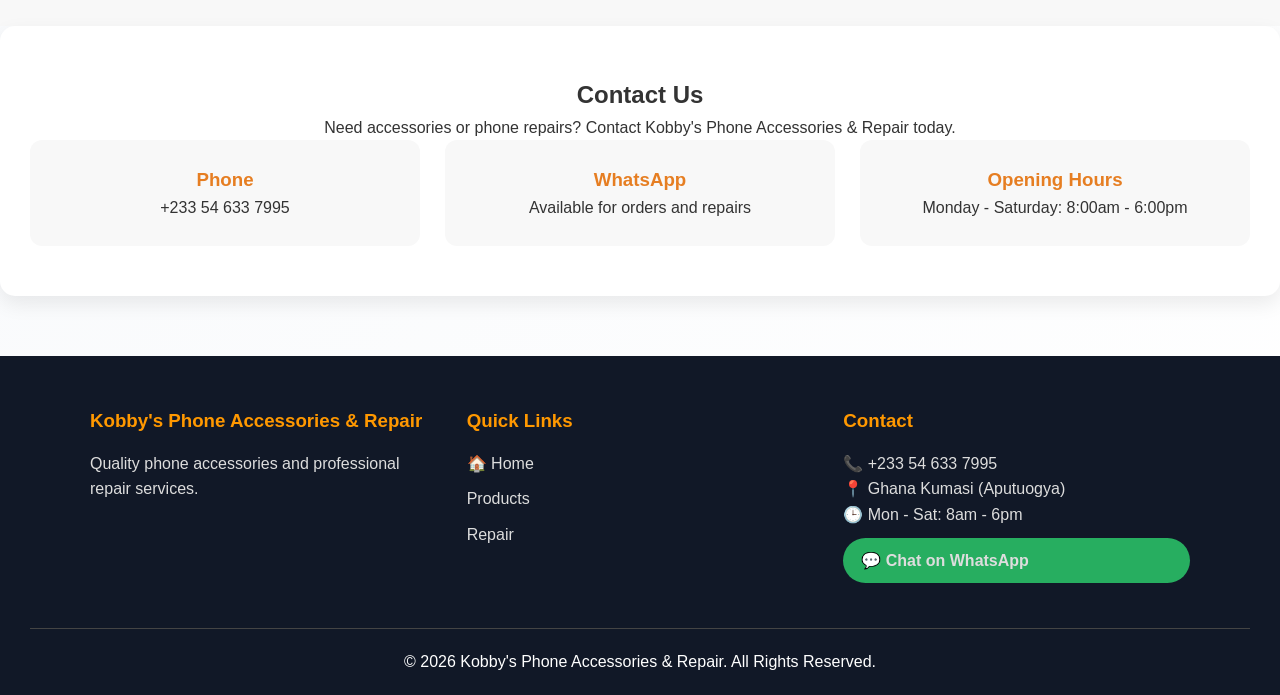
==== commit 1fc530ce: "Added default products" ====
--- a/index.html
+++ b/index.html
@@ -6,15 +6,16 @@
 <meta charset="UTF-8">
 
 <meta name="viewport" content="width=device-width, initial-scale=1.0">
-
+<meta http-equiv="Cache-Control" content="no-cache, no-store, must-revalidate">
+<meta http-equiv="Pragma" content="no-cache">
+<meta http-equiv="Expires" content="0">
 <title>
 Kobby-Phone-Accessories
 TEST KOBBY STORE
 </title>
 
 
-<link rel="stylesheet" href="css/style.css">
-
+<link rel="stylesheet" href="css/style.css?v=3">
 
 
 <meta name="theme-color" content="#ff6600">
